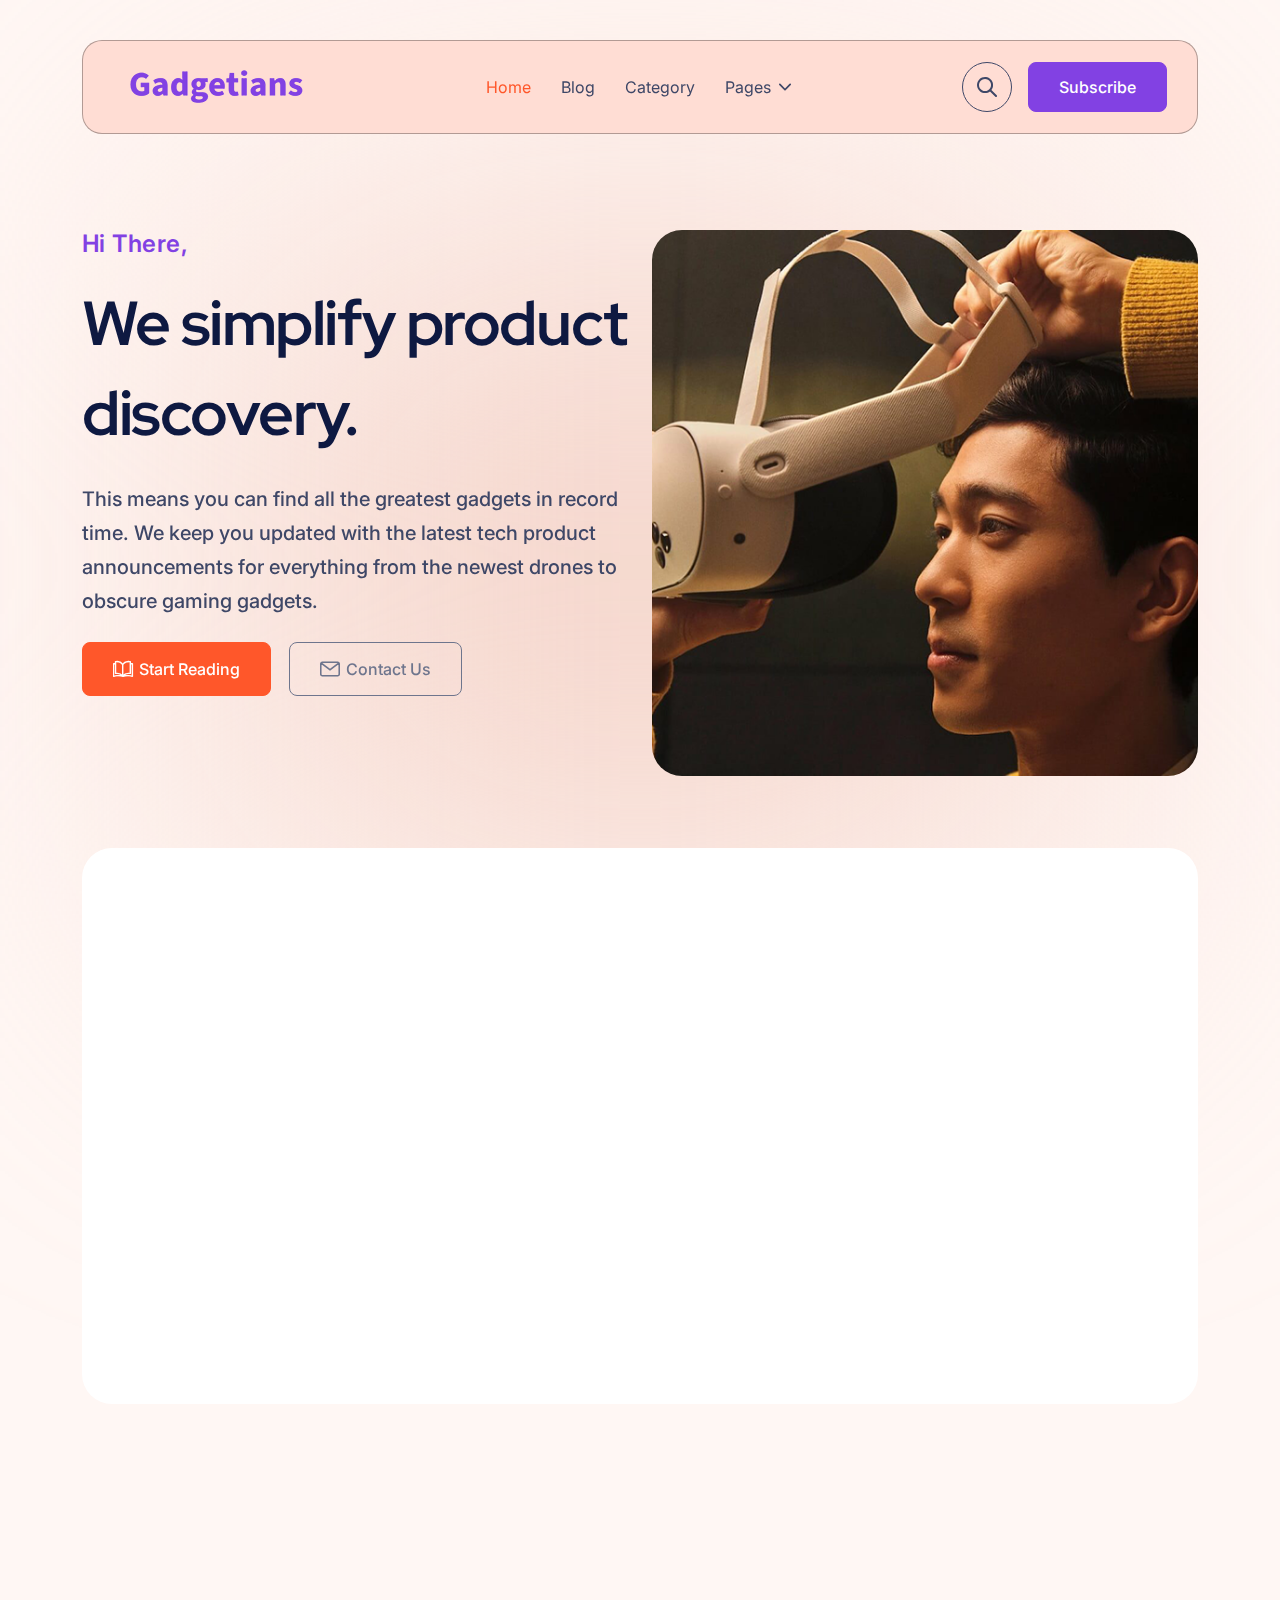
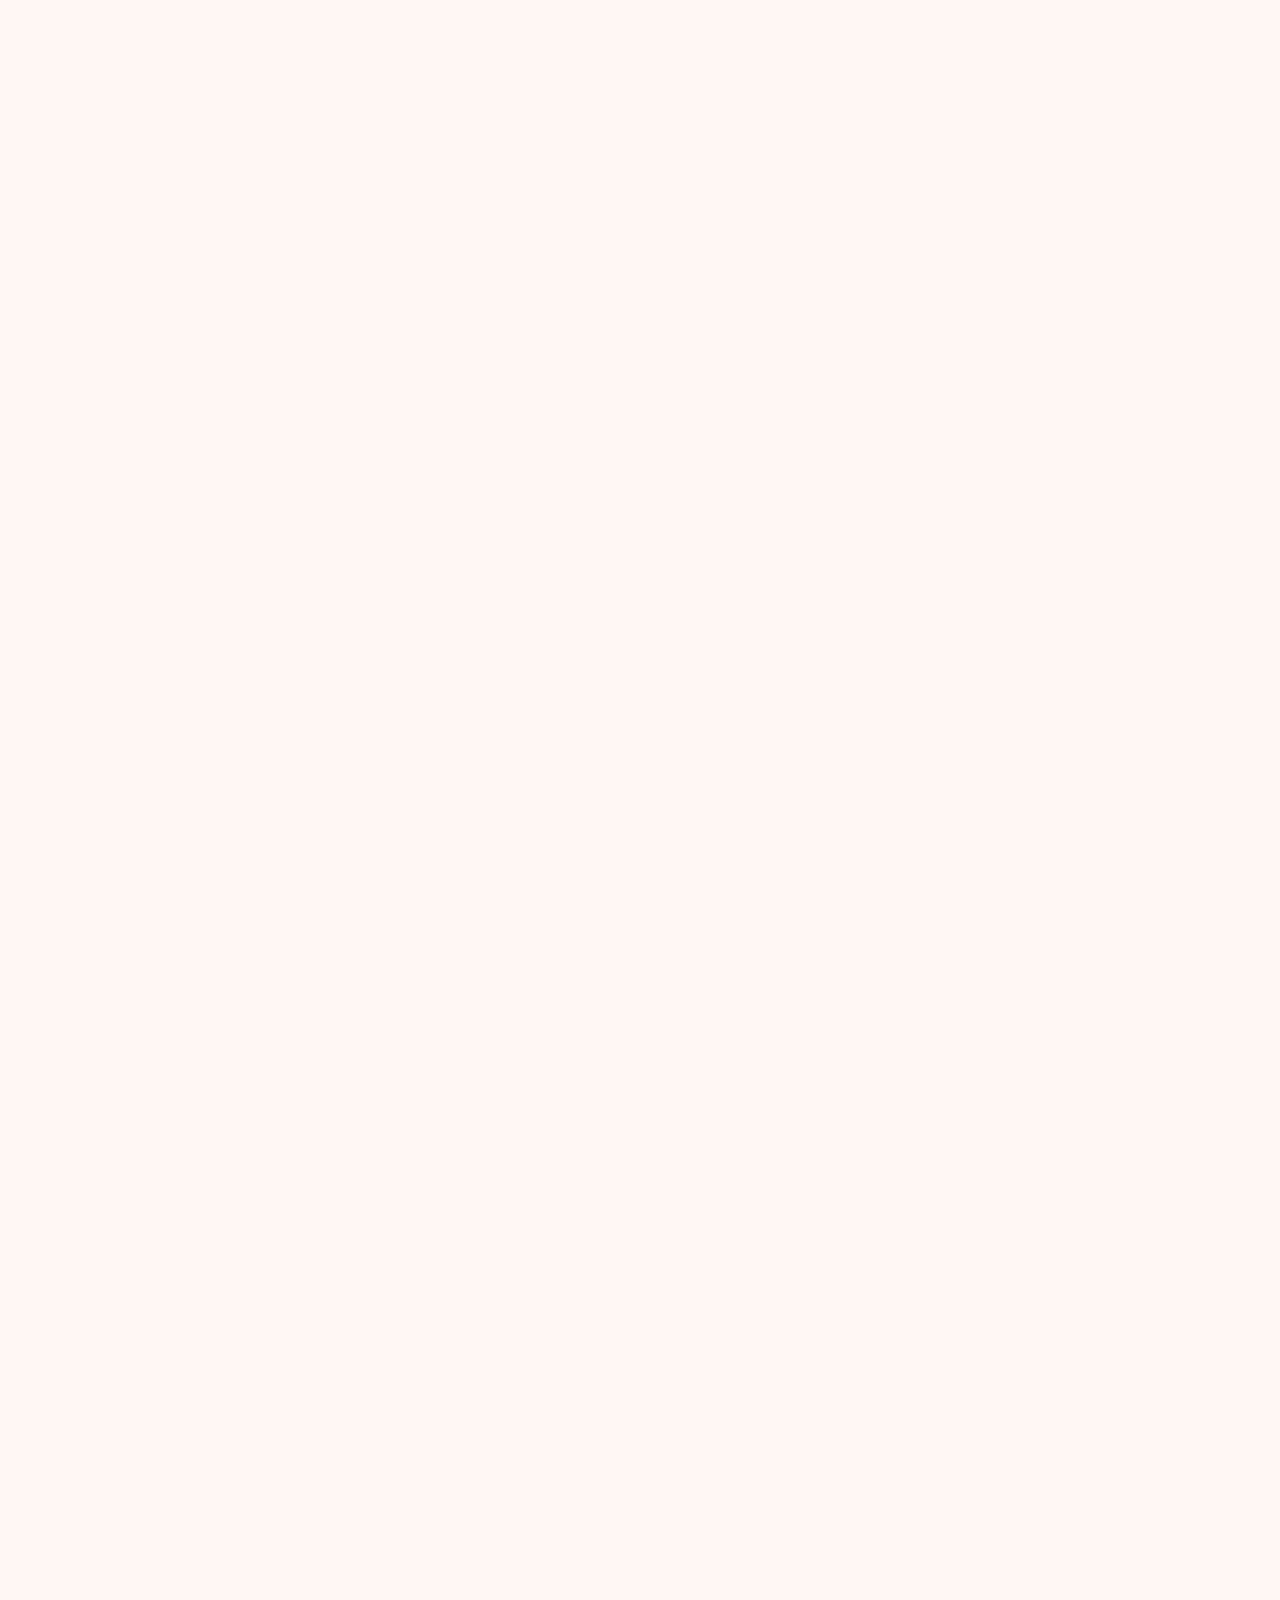
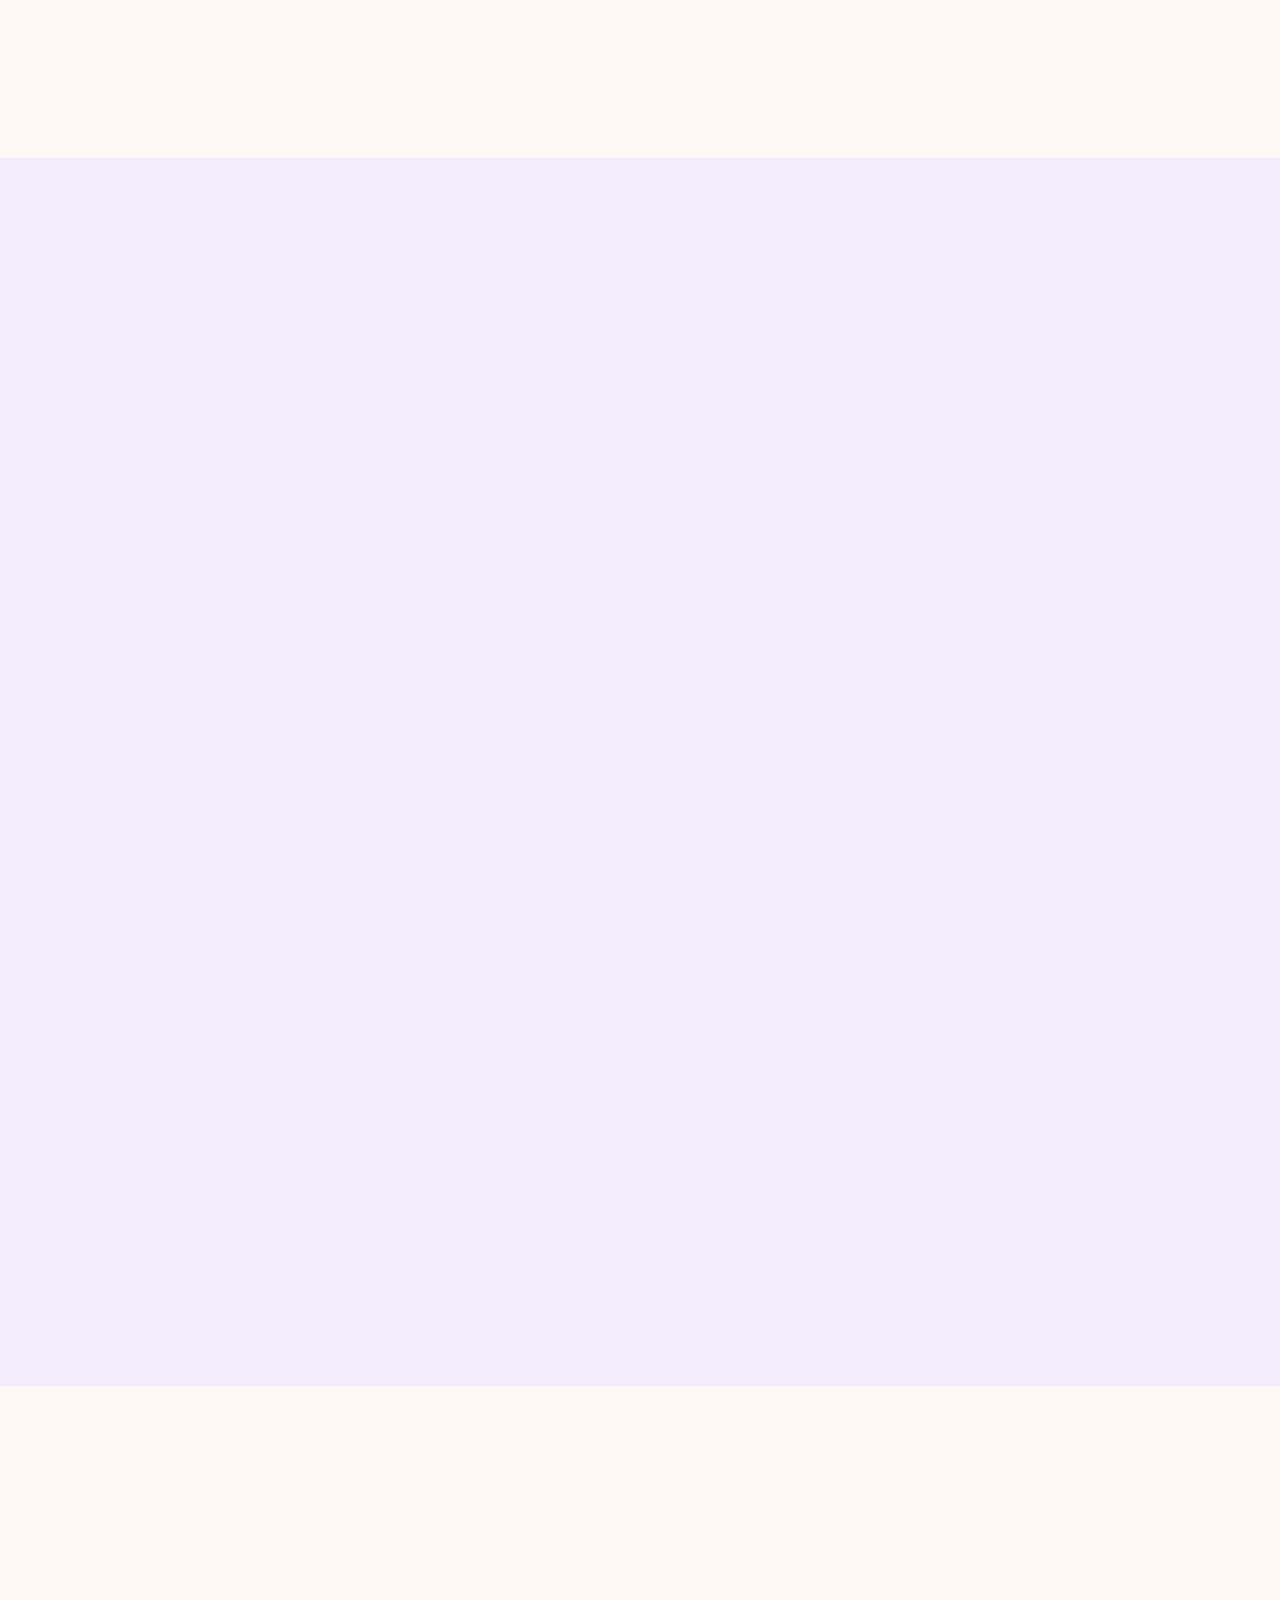
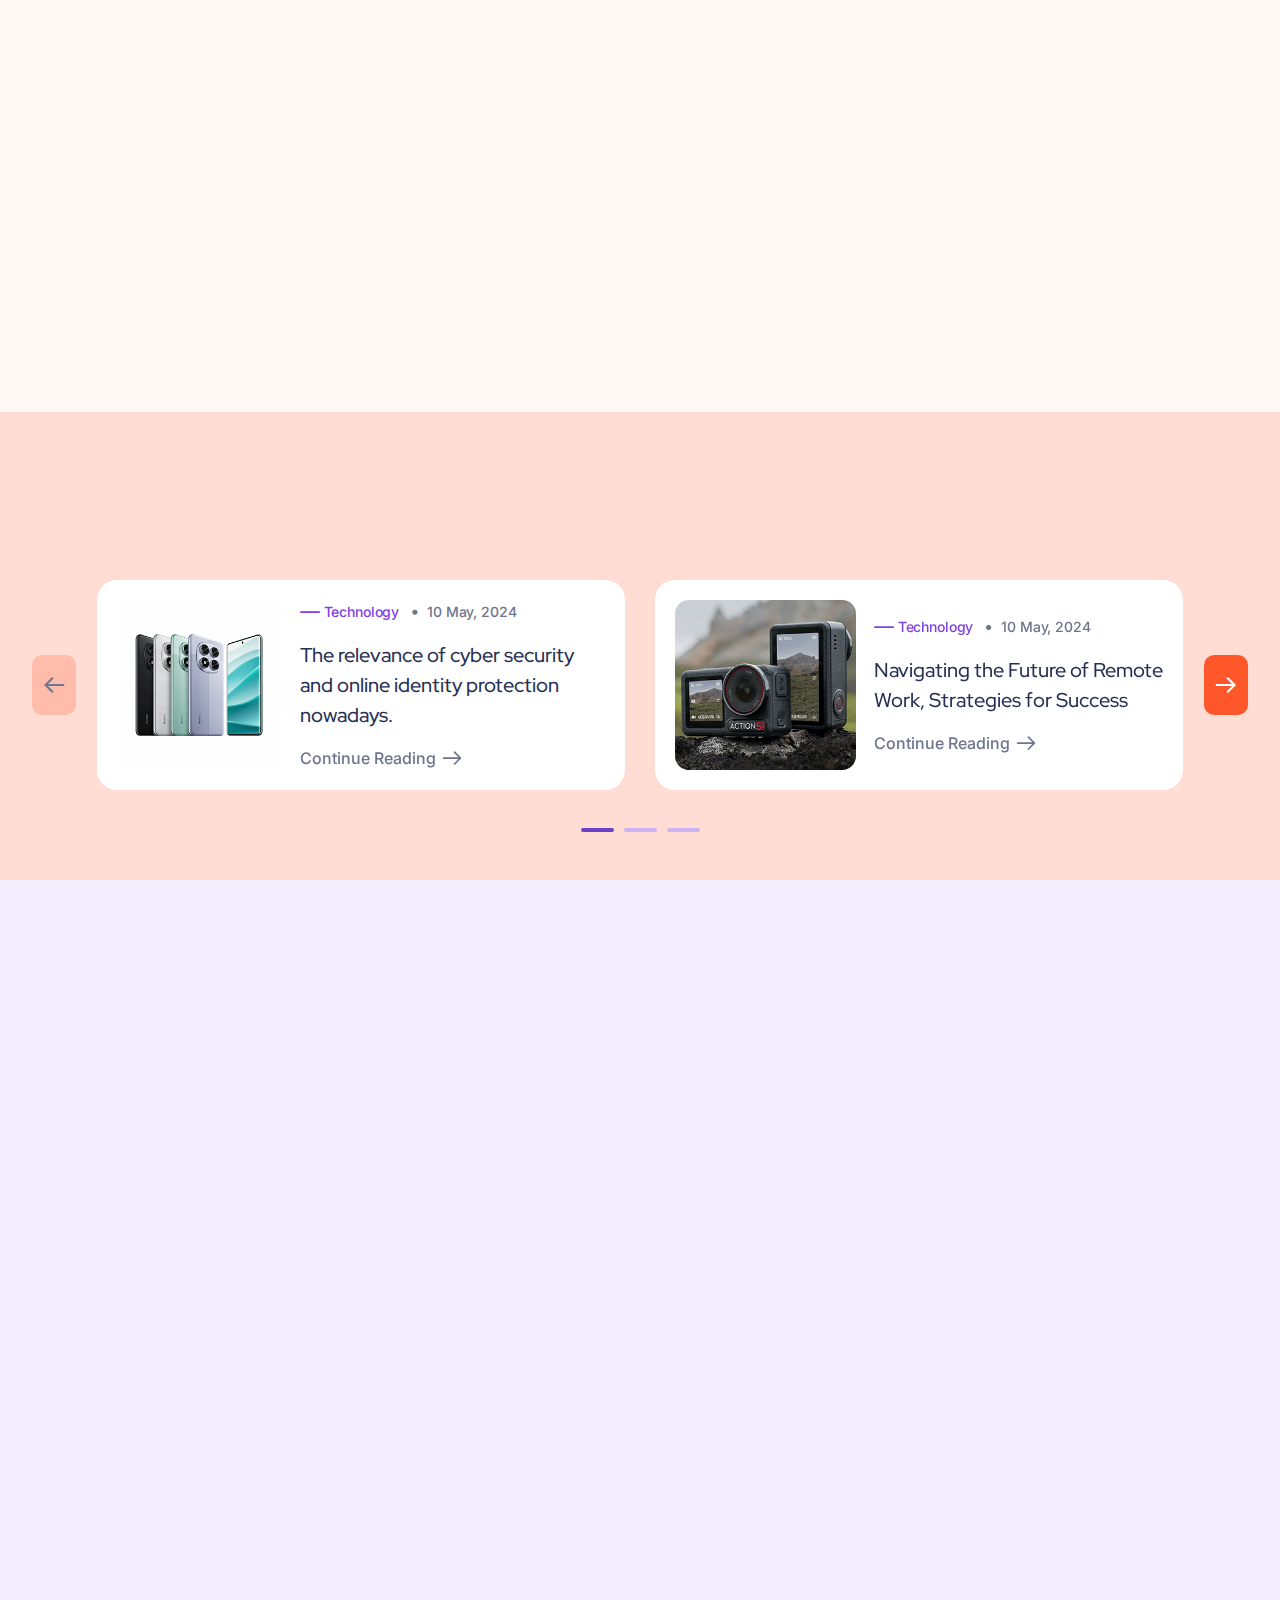
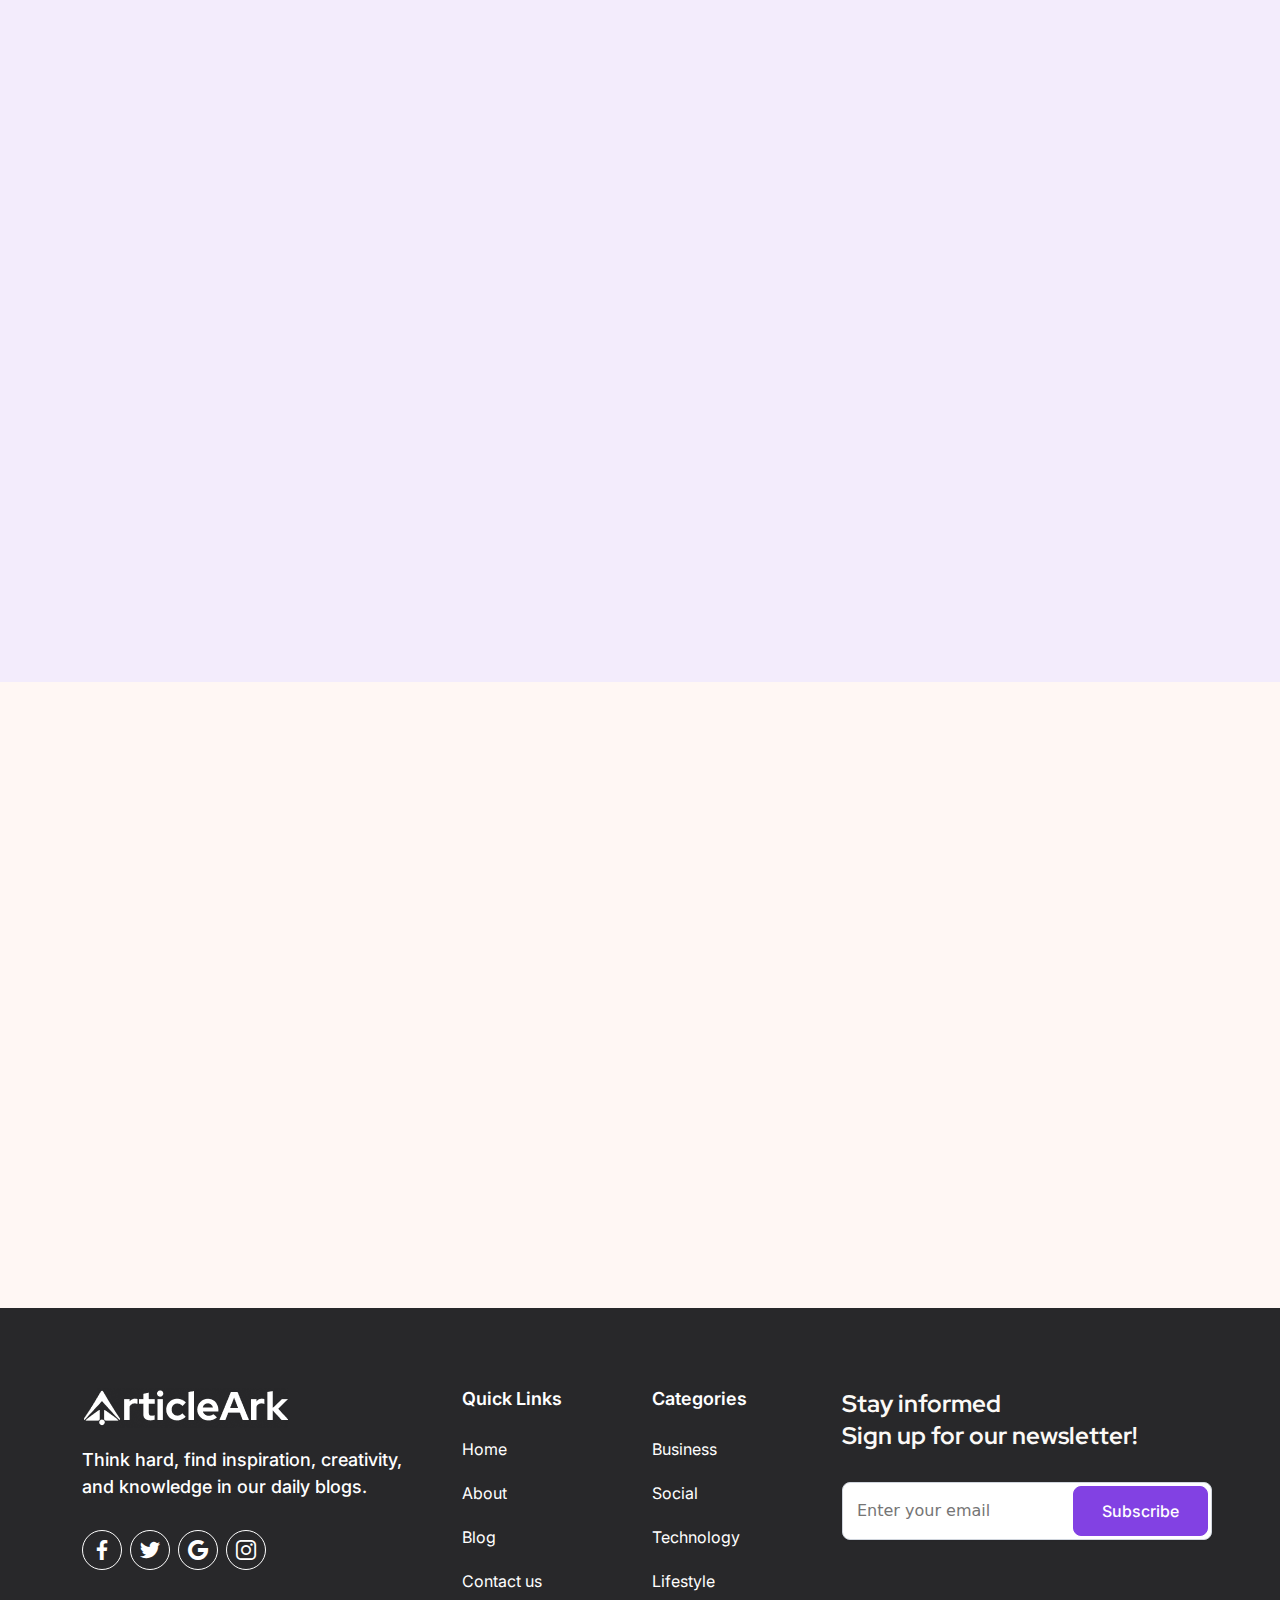
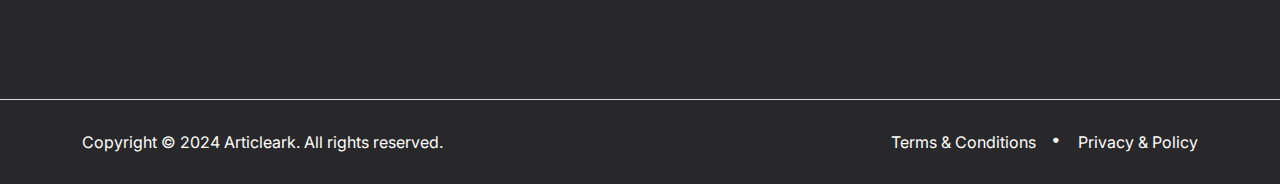
==== index.html @ fb848f10 "first-init" ====
<!DOCTYPE html>
<html lang="en">

<head>
    <meta charset="UTF-8">
    <meta name="viewport" content="width=device-width, initial-scale=1.0">
    <title>Gadgetians | Home</title>
    <!-- Favicon -->
    <link rel="icon" type="image/x-icon" href="assets/images/favicon.ico">
    <!-- Inter, Red Hat Display Google Font -->
    <link rel="preconnect" href="https://fonts.googleapis.com">
    <link rel="preconnect" href="https://fonts.gstatic.com" crossorigin>
    <link
        href="https://fonts.googleapis.com/css2?family=Inter:wght@100..900&family=Red+Hat+Display:ital,wght@0,300..900;1,300..900&display=swap"
        rel="stylesheet">
    <!-- Flaticon-->
    <link rel="stylesheet" href="assets/css/fonts/flaticon_mycollection.css">
    <!-- Bootstrap -->
    <link rel="stylesheet" href="assets/css/bootstrap.min.css">
    <!-- Meanmenu CSS -->
    <link rel="stylesheet" href="assets/css/meanmenu.css">
    <!-- Slick Slider -->
    <link rel="stylesheet" href="assets/css/slick-theme.css">
    <link rel="stylesheet" href="assets/css/slick.css">
    <!-- AOS CSS -->
    <link rel="stylesheet" href="assets/css/aos.css">
    <!-- ligghtbox -->
    <link rel="stylesheet" href="assets/css/lightboxify.min.css">
    <!-- Style CSS -->
    <link rel="stylesheet" href="assets/css/style.css">
    <!-- Responsive CSS -->
    <link rel="stylesheet" href="assets/css/responsive.css">
</head>

<body>
    <!-- Header 1 Section Start -->
    <header id="header" class="header cr-border-bottom">
        <div class="ark-nav">
            <div class="container d-none d-lg-block">
                <div class="header-inner">
                    <a href="index.html" class="logo">
                        <img src="assets/images/icons/Logo.png" alt="logo">
                    </a>
                    <nav class="mainmenu" style="display: block;">
                        <ul>
                            <li class="cr-dropdown">
                                <a class="active" href="index.html">Home</a>
                            </li>
                            <li class="cr-dropdown">
                                <a href="all-blog-1.html">Blog</a>
                            </li>
                            <li class="cr-dropdown">
                                <a href="category-1.html">Category</a>
                            </li>
                            <li class="cr-dropdown last-element">
                                <a href="#">Pages <i class="flaticon-arrow-down-sign-to-navigate"></i></a>
                                <ul>
                                    <li>
                                        <a href="blog-details-2.html">Blog Details</a>
                                    </li>
                                    <li>
                                        <a href="coming-soon.html">ComingSoon</a>
                                    </li>
                                    <li>
                                        <a href="error-404.html">Error</a>
                                    </li>
                                </ul>
                            </li>
                        </ul>
                    </nav>

                    <div class="ark-header-button d-lg-block d-none">
                        <div class="d-flex gap-3">
                            <button type="button" class="open_search"><i class="flaticon-search"></i></button>
                            <div class="search_block">
                                <div class="search_box">
                                    <div class="inner">
                                        <input type="text" name="search" class="search_input" autocomplete="off"
                                            placeholder="Search here...">
                                        <button type="button" class="search_icon"><i
                                                class="flaticon-search"></i></button>
                                    </div>
                                </div>
                                <div class="overlayer"></div>
                            </div>
                            <a href="#ark-newsletter" role="button" class="btn-text btn-violet">Subscribe</a>
                        </div>
                    </div>
                </div>
            </div>
            <div class="mobile-menu-wrap d-block d-lg-none">
                <div class="container">
                    <div class="mobile-menu">
                        <div class="ark-mobile-menu">
                            <a href="index.html" class="mobile-logo">
                                <img src="assets/images/icons/Logo.png" alt="logo">
                            </a>
                            <div class="ark-header-button d-lg-none">
                                <div class="d-flex gap-3">
                                    <button type="button" class="open_search"><i class="flaticon-search"></i></button>
                                    <div class="search_block">
                                        <div class="search_box">
                                            <div class="inner">
                                                <input type="text" name="search" class="search_input" autocomplete="off"
                                                    placeholder="Search here...">
                                                <button type="button" class="search_icon"><i
                                                        class="flaticon-search"></i></button>
                                            </div>
                                        </div>
                                        <div class="overlayer"></div>
                                    </div>
                                </div>
                            </div>
                        </div>
                    </div>
                </div>
            </div>
        </div>
    </header>
    <!-- Header 1 Section End -->



    <!-- Hero 1 Section Start -->
    <div id="hero-1" class="hero-1">
        <div class="hero-area-1">
            <div class="hero-1-gradiant"></div>
            <div class="container">
                <div class="ark-hero-1-content-box row">
                    <div class="col-lg-6">
                        <div class="ark-hero-1-content">
                            <h6 class="sub-title">Hi There,</h6>
                            <h1 data-aos="fade-right" class="title">We simplify product discovery.</h1>
                            <div class="ark-hero-1-img d-lg-none d-block">
                                <img data-aos="zoom-in" src="assets/images/hero-1.png" alt="hero img">
                            </div>
                            <p data-aos="fade-right" class="text">This means you can
                            find all the greatest gadgets in record time. We keep you updated with the latest tech product announcements for everything from the newest drones to obscure gaming
                            gadgets.</p>
                            <div data-aos="fade-right" class="ark-hero-1-btn">
                                <button class="btn-text btn-orange" type="button"><i
                                        class="flaticon-open-book"></i>Start Reading</button>
                                <button class="btn-text contact-btn" type="button"><i class="flaticon-email"></i>Contact
                                    Us</button>
                            </div>
                        </div>
                    </div>
                    <div class="col-lg-6">
                        <div class="ark-hero-1-img d-lg-block d-none">
                            <img data-aos="zoom-in" src="assets/images/hero-1.png" alt="hero img">
                        </div>
                    </div>
                </div>
            </div>
        </div>
    </div>
    <!-- Hero 1 Section End -->



    <!-- Category Box area Start -->
    <div id="category-loop" class="category-loop pt-18">
        <div class="category-loop-area">
            <div class="container">
                <div class="category-content-box">
                    <div class="section-title" data-aos="fade-down">
                        <h4 class="text-center pb-12">Popular Categories</h4>
                    </div>
                    <div class="row">
                        <div class="col-xl-2 col-lg-4 col-md-4 col-sm-6 single-category mb-4" data-aos="fade-up">
                            <img class="category-img" src="assets/images/category-1.png" alt="category img">
                            <a href="#" class="category-title">Technology & Innovation</a>
                        </div>
                        <div class="col-xl-2 col-lg-4 col-md-4 col-sm-6 single-category mb-4" data-aos="fade-up">
                            <img class="category-img" src="assets/images/category-2.png" alt="category img">
                            <a href="#" class="category-title">Lifestyle</a>
                        </div>
                        <div class="col-xl-2 col-lg-4 col-md-4 col-sm-6 single-category mb-4" data-aos="fade-up">
                            <img class="category-img" src="assets/images/category-3.png" alt="category img">
                            <a href="#" class="category-title">Arts & Culture</a>
                        </div>
                        <div class="col-xl-2 col-lg-4 col-md-4 col-sm-6 single-category mb-4" data-aos="fade-up">
                            <img class="category-img" src="assets/images/category-4.png" alt="category img">
                            <a href="#" class="category-title">Designs & Developments</a>
                        </div>
                        <div class="col-xl-2 col-lg-4 col-md-4 col-sm-6 single-category mb-4" data-aos="fade-up">
                            <img class="category-img" src="assets/images/category-5.png" alt="category img">
                            <a href="#" class="category-title">Entertainment</a>
                        </div>
                        <div class="col-xl-2 col-lg-4 col-md-4 col-sm-6 single-category mb-4" data-aos="fade-up">
                            <img class="category-img" src="assets/images/category-6.png" alt="category img">
                            <a href="#" class="category-title">Education</a>
                        </div>
                    </div>
                    <div class="d-flex justify-content-center" data-aos="fade-up">
                        <a class="btn-text btn-violet-transparent" href="#" role="button">Explore More</a>
                    </div>
                </div>
            </div>
        </div>
    </div>
    <!-- Category Box area End -->



    <!-- Trending Blog Section Start -->
    <div id="trending-blog" class="trending-blog section">
        <div class="trending-blog-area">
            <div class="container">
                <div class="section-title pb-15" data-aos="fade-down">
                    <h3 class="text-center">Trending Blogs</h3>
                </div>
                <div class="row">
                    <div class="col-lg-8">
                        <div class="single-trending-blog mb-6" data-aos="fade-up">
                            <img class="blog-img" src="assets/images/blog-1.png" alt="blog 1">
                            <div class="blog-content">
                                <div class="ctg-time-box">
                                    <a class="category" href="category-1.html"><i
                                            class="flaticon-remove"></i>Technology</a>
                                    <p class="time"><i class="flaticon-circle"></i>03 Oct, 2024</p>
                                </div>
                                <a class="title" href="blog-details-2.html">Redmi Note 14 Pro: Reliable Performance in a Modern Design by Xiaomi on Gadget Flow</a>
                                <p class="content-text">Experience the Xiaomi Redmi Note 14 Pro. It features the MediaTek Dimensity 7300-Ultra SoC, delivering impressive
                                performance in a sleek design.</p>
                                <div class="d-flex justify-content-start">
                                    <a class="continue-btn" href="blog-details-2.html" role="button">Continue Reading<i
                                            class="flaticon-next"></i></a>
                                </div>
                            </div>
                        </div>
                        <div class="single-trending-blog mb-6" data-aos="fade-up">
                            <img class="blog-img" src="assets/images/blog-2.png" alt="blog 1">
                            <div class="blog-content">
                                <div class="ctg-time-box">
                                    <a class="category" href="category-1.html"><i
                                            class="flaticon-remove"></i>Lifestyle</a>
                                    <p class="time"><i class="flaticon-circle"></i>03 Oct, 2024</p>
                                </div>
                                <a class="title" href="blog-details-2.html">Osmo Action 5 Pro Standard Combo: Powerful All-New 1/1.3″ Sensor by DJI on Gadget Flow</a>
                                <p class="content-text">Take high-quality shots with the DJI Osmo Action 5 Pro Standard Combo. Featuring advanced features and durable
                                performance, this action camera offers everything you need for your next adventure.</p>
                                <div class="d-flex justify-content-start">
                                    <a class="continue-btn" href="blog-details-2.html" role="button">Continue Reading<i
                                            class="flaticon-next"></i></a>
                                </div>
                            </div>
                        </div>
                        <div class="single-trending-blog mb-6" data-aos="fade-up">
                            <img class="blog-img" src="assets/images/blog-3.png" alt="blog 1">
                            <div class="blog-content">
                                <div class="ctg-time-box">
                                    <a class="category" href="category-1.html"><i
                                            class="flaticon-remove"></i>Lifestyle</a>
                                    <p class="time"><i class="flaticon-circle"></i>10 May, 2024</p>
                                </div>
                                <a class="title" href="blog-details-2.html">Orion: Prototype AR Glasses with Full Eye-Tracking Cameras by Meta on Gadget Flow</a>
                                <p class="content-text">Meta introduces its most advanced augmented reality glasses, Orion, designed to overlay digital content seamlessly onto
                                real life.</p>
                                <div class="d-flex justify-content-start">
                                    <a class="continue-btn" href="blog-details-2.html" role="button">Continue Reading<i
                                            class="flaticon-next"></i></a>
                                </div>
                            </div>
                        </div>
                        <div class="single-trending-blog" data-aos="fade-up">
                            <img class="blog-img" src="assets/images/blog-4.png" alt="blog 1">
                            <div class="blog-content">
                                <div class="ctg-time-box">
                                    <a class="category" href="category-1.html"><i class="flaticon-remove"></i>Personal
                                        Projects</a>
                                    <p class="time"><i class="flaticon-circle"></i>10 Oct, 2024</p>
                                </div>
                                <a class="title" href="blog-details-2.html">Keeb TKL: Modern Tenkeyless Keyboard with 155-Pixel qRGB Array by Hyte on Gadget Flow</a>
                                <p class="content-text">The HYTE Keeb TKL is designed for gamers and typists who crave both performance and aesthetics. Its tenkeyless layout
                                and stunning RGB lighting make it a standout choice for any setup.</p>
                                <div class="d-flex justify-content-start">
                                    <a class="continue-btn" href="blog-details-2.html" role="button">Continue Reading<i
                                            class="flaticon-next"></i></a>
                                </div>
                            </div>
                        </div>

                        <div class="blog-pagination-box" data-aos="fade-up">
                            <hr class="hr-line">
                            <div class="blog-pagination">
                                <nav aria-label="Page">
                                    <ul class="pagination">
                                        <li class="page-item"><a class="page-link disabled" href="#"><i
                                                    class="flaticon-left-arrow-1"></i>Previous</a></li>
                                        <li class="page-item"><a class="page-link active" href="#">1</a></li>
                                        <li class="page-item"><a class="page-link" href="#">2</a></li>
                                        <li class="page-item"><a class="page-link" href="#">...</a></li>
                                        <li class="page-item"><a class="page-link" href="#">7</a></li>
                                        <li class="page-item"><a class="page-link" href="#">8</a></li>
                                        <li class="page-item"><a class="page-link" href="#">Next<i
                                                    class="flaticon-right-arrow-1"></i></a></li>
                                    </ul>
                                </nav>
                            </div>
                        </div>
                    </div>
                    <div class="col-lg-4">
                        <div class="author-content-box mb-4" data-aos="fade-up">
                            <img class="author-img" src="assets/images/autor-img.png" alt="author">
                            <h6 class="title">Peter D. Morris</h6>
                            <p class="designation">Product Designer</p>
                            <p class="text">Hey, I’m a New York based product designer. ArticleArk is where i share
                                design, tech-technology, and personal projects.
                                Let's explore world together.</p>
                            <button class="btn-text btn-violet contact-btn" type="button">Contact Me</button>
                            <div class="social-box">
                                <p class="text">Follow :</p>
                                <ul class="d-flex gap-3">
                                    <li><a class="social-icon" href="#"><i class="flaticon-twitter-2"></i></a></li>
                                    <li><a class="social-icon" href="#"><i class="flaticon-facebook"></i></a></li>
                                    <li><a class="social-icon" href="#"><i class="flaticon-linkedin"></i></a></li>
                                </ul>
                            </div>
                        </div>
                        <div class="recent-post mb-4" data-aos="fade-up">
                            <h6 class="section-sub-title"><i class="flaticon-circle"></i>Recent Post</h6>
                            <div class="single-recent-post mb-4">
                                <img src="assets/images/recent-post-1.png" alt="blog img">
                                <div class="">
                                    <a class="title" href="blog-details-1.html">Challenging the Pace of Life, Embracing
                                        Simplicity in The
                                        Art of Slow Living</a>
                                    <p class="date">09 May, 2024</p>
                                </div>
                            </div>
                            <div class="single-recent-post mb-4">
                                <img src="assets/images/recent-post-2.png" alt="blog img">
                                <div class="">
                                    <a class="title" href="blog-details-1.html">Learning Adventures, Exploring New
                                        Skills and Hobbies</a>
                                    <p class="date">09 May, 2024</p>
                                </div>
                            </div>
                            <div class="single-recent-post mb-4">
                                <img src="assets/images/recent-post-3.png" alt="blog img">
                                <div class="">
                                    <a class="title" href="blog-details-1.html">An Investigation into the Fusion of Art
                                        and Design: A
                                        Search for Visual Inspiration</a>
                                    <p class="date">08 May, 2024</p>
                                </div>
                            </div>
                            <div class="single-recent-post mb-4">
                                <img src="assets/images/recent-post-4.png" alt="blog img">
                                <div class="">
                                    <a class="title" href="blog-details-1.html">Technological Advancements in
                                        Biotechnology, Transforming
                                        the Healthcare Industry</a>
                                    <p class="date">08 May, 2024</p>
                                </div>
                            </div>
                        </div>
                        <div class="ark-gallery mb-4" data-aos="fade-up">
                            <h6 class="section-sub-title"><i class="flaticon-circle"></i>Gallery</h6>

                            <div class="lightbox mb-5">
                                <div data-aos="zoom-in" class="lightbox-item"
                                    data-src="assets/images/gallery-1-min.jpeg" data-caption="image 1">
                                    <img src="assets/images/gallery-1-min.jpeg" alt="Image">
                                </div>
                                <div data-aos="zoom-in" class="lightbox-item"
                                    data-src="assets/images/gallery-2-min.jpeg" data-caption="image 2">
                                    <img src="assets/images/gallery-2-min.jpeg" alt="Image">
                                </div>
                            </div>

                            <div class="lightbox">
                                <div data-aos="zoom-in" class="lightbox-item lightbox-item-2"
                                    data-src="assets/images/gallery-3-min.jpeg" data-caption="image 1">
                                    <img src="assets/images/gallery-3-min.jpeg" alt="Image">
                                </div>
                                <div data-aos="zoom-in" class="lightbox-item lightbox-item-2"
                                    data-src="assets/images/gallery-4-min.jpeg" data-caption="image 2">
                                    <img src="assets/images/gallery-4-min.jpeg" alt="Image">
                                </div>
                                <div data-aos="zoom-in" class="lightbox-item lightbox-item-2"
                                    data-src="assets/images/gallery-5-min.jpeg" data-caption="image 1">
                                    <img src="assets/images/gallery-5-min.jpeg" alt="Image">
                                </div>
                                <div data-aos="zoom-in" class="lightbox-item lightbox-item-2"
                                    data-src="assets/images/gallery-6-min.jpeg" data-caption="image 2">
                                    <img src="assets/images/gallery-6-min.jpeg" alt="Image">
                                </div>
                                <div data-aos="zoom-in" class="lightbox-item lightbox-item-2"
                                    data-src="assets/images/gallery-7-min.jpeg" data-caption="image 1">
                                    <img src="assets/images/gallery-7-min.jpeg" alt="Image">
                                </div>
                                <div data-aos="zoom-in" class="lightbox-item lightbox-item-2"
                                    data-src="assets/images/gallery-8-min.jpeg" data-caption="image 2">
                                    <img src="assets/images/gallery-8-min.jpeg" alt="Image">
                                </div>
                            </div>
                        </div>
                    </div>
                </div>
            </div>
        </div>
    </div>
    <!-- Trending Blog Section End -->



    <!-- Latest Blog Section Start -->
    <div id="latest-blog" class="latest-blog section">
        <div class="latest-blog-area">
            <div class="container">
                <div class="latest-blog-content">
                    <div class="section-title" data-aos="fade-down">
                        <h3>Latest Blogs & News</h3>
                        <a class="btn-text btn-violet-transparent d-block" href="#" role="button">View More</a>
                    </div>
                    <div class="row">
                        <div class="col-lg-4 mb-4" data-aos="fade-up">
                            <div class="single-latest-blog">
                                <div class="img-box">
                                    <a href="blog-details-2.html"><img src="assets/images/blog-5.png"
                                            alt="Blog Img"></a>
                                    <a href="category-1.html" class="category">Business</a>
                                </div>
                                <p class="date"><i class="flaticon-calendar"></i>10 Oct, 2024</p>
                                <a href="blog-details-2.html" class="title">M4 MacBook Pro leaks: 4 amazing new features</a>
                                <p class="reading-time"><i class="flaticon-circle"></i>4 min read</p>
                            </div>
                        </div>
                        <div class="col-lg-4 mb-4" data-aos="fade-up">
                            <div class="single-latest-blog">
                                <div class="img-box">
                                    <a href="blog-details-2.html"><img src="assets/images/blog-6.png"
                                            alt="Blog Img"></a>
                                    <a href="category-1.html" class="category">Lifestyle</a>
                                </div>
                                <p class="date"><i class="flaticon-calendar"></i>10 Oct, 2024</p>
                                <a href="blog-details-2.html" class="title">Samsung Galaxy S25 Ultra leaks: What’s new and exciting!</a>
                                <p class="reading-time"><i class="flaticon-circle"></i>9 min read</p>
                            </div>
                        </div>
                        <div class="col-lg-4 mb-4" data-aos="fade-up">
                            <div class="single-latest-blog">
                                <div class="img-box">
                                    <a href="blog-details-2.html"><img src="assets/images/blog-13.png"
                                            alt="Blog Img"></a>
                                    <a href="category-1.html" class="category">Technology</a>
                                </div>
                                <p class="date"><i class="flaticon-calendar"></i>10 May, 2024</p>
                                <a href="blog-details-2.html" class="title">5G and Beyond, Unleashing the Potential of
                                    Hyperconnectivity</a>
                                <p class="reading-time"><i class="flaticon-circle"></i>12 min read</p>
                            </div>
                        </div>
                        <div class="col-lg-4 mb-4" data-aos="fade-up">
                            <div class="single-latest-blog">
                                <div class="img-box">
                                    <a href="blog-details-2.html"><img src="assets/images/blog-11.png"
                                            alt="Blog Img"></a>
                                    <a href="category-1.html" class="category">Social</a>
                                </div>
                                <p class="date"><i class="flaticon-calendar"></i>10 May, 2024</p>
                                <a href="blog-details-2.html" class="title">Social Activism, Harnessing the Power of
                                    Social Media for Change</a>
                                <p class="reading-time"><i class="flaticon-circle"></i>15 min read</p>
                            </div>
                        </div>
                        <div class="col-lg-4 mb-4" data-aos="fade-up">
                            <div class="single-latest-blog">
                                <div class="img-box">
                                    <a href="blog-details-2.html"><img src="assets/images/blog-8.png"
                                            alt="Blog Img"></a>
                                    <a href="category-1.html" class="category">Personal Project</a>
                                </div>
                                <p class="date"><i class="flaticon-calendar"></i>10 May, 2024</p>
                                <a href="blog-details-2.html" class="title">Passion for Photography, Capturing Moments,
                                    Creating Memories</a>
                                <p class="reading-time"><i class="flaticon-circle"></i>7 min read</p>
                            </div>
                        </div>
                        <div class="col-lg-4 mb-4" data-aos="fade-up">
                            <div class="single-latest-blog">
                                <div class="img-box">
                                    <a href="blog-details-2.html"><img src="assets/images/blog-7.png"
                                            alt="Blog Img"></a>
                                    <a href="category-1.html" class="category">Business</a>
                                </div>
                                <p class="date"><i class="flaticon-calendar"></i>10 May, 2024</p>
                                <a href="blog-details-2.html" class="title">E-Commerce Evolution, Trends Shaping the
                                    Future of Online Retail</a>
                                <p class="reading-time"><i class="flaticon-circle"></i>20 min read</p>
                            </div>
                        </div>
                    </div>
                </div>
            </div>
        </div>
    </div>
    <!-- Latest Blog Section End -->



    <!-- Newsletter Section Start -->
    <div data-aos="zoom-in-down" id="ark-newsletter" class="ark-newsletter section">
        <div class="ark-newsletter-area">
            <div class="container">
                <div class="newsletter-content">
                    <div class="section-title">
                        <p>Subscribe to our Newsletter</p>
                        <h4>To get our newest articles via email, subscribe to our newsletter.</h4>
                    </div>
                    <form action="#" method="post" class="email-form">
                        <input type="email" required class="email-form-input" id="email-form-input"
                            placeholder="Enter your email">
                        <button type="submit" class="btn-text btn-violet subscribe-btn">Subscribe</button>
                    </form>
                </div>
            </div>
        </div>
    </div>
    <!-- Newsletter Section End -->



    <!-- Editor’s Choice Section Start -->
    <div id="editors-choice" class="editors-choice">
        <div class="editors-choice-area">
            <div class="container">
                <div class="editors-choice-content">
                    <div class="section-title mb-12" data-aos="fade-down">
                        <h3 class="text-center">Editor’s Choice</h3>
                    </div>
                    <div class="editors-choice-slider-box">
                        <div class="editors-choice-nav slick-nav">
                            <button class="slick-prev prev"><i class="flaticon-left-arrow-1"></i>
                            </button>
                            <button class="slick-next next"><i class="flaticon-right-arrow-1"></i>
                            </button>
                        </div>
                        <div class="editors-choice-slider">
                            <div class="editors-single-content">
                                <div class="blog-img">
                                    <a class="" href="blog-details-1.html"><img src="assets/images/blog-1.png"
                                            alt="Blog Img"></a>
                                </div>
                                <div class="editors-content">
                                    <div class="meta-box">
                                        <p class="category"><i class="flaticon-remove"></i>Technology</p>
                                        <p class="date"><i class="flaticon-circle"></i>10 May, 2024</p>
                                    </div>
                                    <a class="title" href="blog-details-1.html">The relevance of cyber security and
                                        online
                                        identity protection
                                        nowadays.</a>
                                    <a class="continue-btn" href="#" role="button">Continue Reading<i
                                            class="flaticon-next"></i></a>
                                </div>
                            </div>
                            <div class="editors-single-content">
                                <div class="blog-img">
                                    <a class="" href="blog-details-1.html"><img src="assets/images/blog-2.png"
                                            alt="Blog Img"></a>
                                </div>
                                <div class="editors-content">
                                    <div class="meta-box">
                                        <p class="category"><i class="flaticon-remove"></i>Technology</p>
                                        <p class="date"><i class="flaticon-circle"></i>10 May, 2024</p>
                                    </div>
                                    <a class="title" href="blog-details-1.html">Navigating the Future of Remote Work,
                                        Strategies for Success</a>
                                    <a class="continue-btn" href="#" role="button">Continue Reading<i
                                            class="flaticon-next"></i></a>
                                </div>
                            </div>
                            <div class="editors-single-content">
                                <div class="blog-img">
                                    <a class="" href="blog-details-1.html"><img src="assets/images/blog-3.png"
                                            alt="Blog Img"></a>
                                </div>
                                <div class="editors-content">
                                    <div class="meta-box">
                                        <p class="category"><i class="flaticon-remove"></i>Social</p>
                                        <p class="date"><i class="flaticon-circle"></i>10 May, 2024</p>
                                    </div>
                                    <a class="title" href="blog-details-1.html">Community Links, Creating Bonds Through
                                        Similar Projects & Interests</a>
                                    <a class="continue-btn" href="#" role="button">Continue Reading<i
                                            class="flaticon-next"></i></a>
                                </div>
                            </div>
                            <div class="editors-single-content">
                                <div class="blog-img">
                                    <a class="" href="blog-details-1.html"><img src="assets/images/blog-4.png"
                                            alt="Blog Img"></a>
                                </div>
                                <div class="editors-content">
                                    <div class="meta-box">
                                        <p class="category"><i class="flaticon-remove"></i>Technology</p>
                                        <p class="date"><i class="flaticon-circle"></i>10 May, 2024</p>
                                    </div>
                                    <a class="title" href="blog-details-1.html">The relevance of cyber security and
                                        online
                                        identity protection
                                        nowadays.</a>
                                    <a class="continue-btn" href="#" role="button">Continue Reading<i
                                            class="flaticon-next"></i></a>
                                </div>
                            </div>
                            <div class="editors-single-content">
                                <div class="blog-img">
                                    <a class="" href="blog-details-1.html"><img src="assets/images/blog-5.png"
                                            alt="Blog Img"></a>
                                </div>
                                <div class="editors-content">
                                    <div class="meta-box">
                                        <p class="category"><i class="flaticon-remove"></i>Technology</p>
                                        <p class="date"><i class="flaticon-circle"></i>10 May, 2024</p>
                                    </div>
                                    <a class="title" href="blog-details-1.html">The relevance of cyber security and
                                        online
                                        identity protection
                                        nowadays.</a>
                                    <a class="continue-btn" href="#" role="button">Continue Reading<i
                                            class="flaticon-next"></i></a>
                                </div>
                            </div>
                            <div class="editors-single-content">
                                <div class="blog-img">
                                    <a class="" href="blog-details-1.html"><img src="assets/images/blog-6.png"
                                            alt="Blog Img"></a>
                                </div>
                                <div class="editors-content">
                                    <div class="meta-box">
                                        <p class="category"><i class="flaticon-remove"></i>Technology</p>
                                        <p class="date"><i class="flaticon-circle"></i>10 May, 2024</p>
                                    </div>
                                    <a class="title" href="blog-details-1.html">The relevance of cyber security and
                                        online
                                        identity protection
                                        nowadays.</a>
                                    <a class="continue-btn" href="#" role="button">Continue Reading<i
                                            class="flaticon-next"></i></a>
                                </div>
                            </div>
                        </div>
                    </div>
                </div>
            </div>
        </div>
    </div>
    <!-- Editor’s Choice Section End -->



    <!-- All Blogs Section Start -->
    <div id="ark-all-blog" class="ark-all-blog section">
        <div class="ark-all-blog-area">
            <div class="container">
                <div class="all-blogs-content">
                    <div class="section-title" data-aos="fade-down">
                        <h3 class="text-center">All Blogs & News</h3>
                    </div>
                    <ul data-aos="fade-down" class="nav nav-pills" id="pills-tab" role="tablist">
                        <li class="nav-item" role="presentation">
                            <button class="nav-link active" id="pills-all-tab" data-bs-toggle="pill"
                                data-bs-target="#pills-all" type="button" role="tab" aria-controls="pills-all"
                                aria-selected="true">All Categories</button>
                        </li>
                        <li class="nav-item" role="presentation">
                            <button class="nav-link" id="pills-business-tab" data-bs-toggle="pill"
                                data-bs-target="#pills-business" type="button" role="tab" aria-controls="pills-business"
                                aria-selected="false">Business</button>
                        </li>
                        <li class="nav-item" role="presentation">
                            <button class="nav-link" id="pills-technology-tab" data-bs-toggle="pill"
                                data-bs-target="#pills-technology" type="button" role="tab"
                                aria-controls="pills-technology" aria-selected="false">Technology</button>
                        </li>
                        <li class="nav-item" role="presentation">
                            <button class="nav-link" id="pills-social-tab" data-bs-toggle="pill"
                                data-bs-target="#pills-social" type="button" role="tab" aria-controls="pills-social"
                                aria-selected="false">Social</button>
                        </li>
                        <li class="nav-item" role="presentation">
                            <button class="nav-link" id="pills-lifestyle-tab" data-bs-toggle="pill"
                                data-bs-target="#pills-lifestyle" type="button" role="tab"
                                aria-controls="pills-lifestyle" aria-selected="false">Lifestyle</button>
                        </li>
                    </ul>
                    <div class="tab-content" id="pills-tabContent">
                        <div class="tab-pane fade show active" id="pills-all" role="tabpanel"
                            aria-labelledby="pills-all-tab" tabindex="0">
                            <div class="row">
                                <div class="col-lg-4 mb-4" data-aos="fade-up">
                                    <div class="single-latest-blog">
                                        <div class="img-box">
                                            <a href="blog-details-1.html"><img src="assets/images/blog-5.png"
                                                    alt="Blog Img"></a>
                                            <a href="category-1.html" class="category">Business</a>
                                        </div>
                                        <p class="date"><i class="flaticon-calendar"></i>10 May, 2024</p>
                                        <a href="blog-details-1.html" class="title">Navigating the Future of Remote
                                            Work,
                                            Strategies for
                                            Success</a>
                                        <p class="reading-time"><i class="flaticon-circle"></i>4 min read</p>
                                    </div>
                                </div>
                                <div class="col-lg-4 mb-4" data-aos="fade-up">
                                    <div class="single-latest-blog">
                                        <div class="img-box">
                                            <a href="blog-details-1.html"><img src="assets/images/blog-6.png"
                                                    alt="Blog Img"></a>
                                            <a href="category-1.html" class="category">Lifestyle</a>
                                        </div>
                                        <p class="date"><i class="flaticon-calendar"></i>10 May, 2024</p>
                                        <a href="blog-details-1.html" class="title">Home Sanctuary, Creating Spaces for
                                            Relaxation and Renewal</a>
                                        <p class="reading-time"><i class="flaticon-circle"></i>9 min read</p>
                                    </div>
                                </div>
                                <div class="col-lg-4 mb-4" data-aos="fade-up">
                                    <div class="single-latest-blog">
                                        <div class="img-box">
                                            <a href="blog-details-1.html"><img src="assets/images/blog-13.png"
                                                    alt="Blog Img"></a>
                                            <a href="category-1.html" class="category">Technology</a>
                                        </div>
                                        <p class="date"><i class="flaticon-calendar"></i>10 May, 2024</p>
                                        <a href="blog-details-1.html" class="title">5G and Beyond, Unleashing the
                                            Potential of
                                            Hyperconnectivity</a>
                                        <p class="reading-time"><i class="flaticon-circle"></i>12 min read</p>
                                    </div>
                                </div>
                                <div class="col-lg-4 mb-4" data-aos="fade-up">
                                    <div class="single-latest-blog">
                                        <div class="img-box">
                                            <a href="blog-details-1.html"><img src="assets/images/blog-11.png"
                                                    alt="Blog Img"></a>
                                            <a href="category-1.html" class="category">Social</a>
                                        </div>
                                        <p class="date"><i class="flaticon-calendar"></i>10 May, 2024</p>
                                        <a href="blog-details-1.html" class="title">Social Activism, Harnessing the
                                            Power of
                                            Social Media for Change</a>
                                        <p class="reading-time"><i class="flaticon-circle"></i>15 min read</p>
                                    </div>
                                </div>
                                <div class="col-lg-4 mb-4" data-aos="fade-up">
                                    <div class="single-latest-blog">
                                        <div class="img-box">
                                            <a href="blog-details-1.html"><img src="assets/images/blog-8.png"
                                                    alt="Blog Img"></a>
                                            <a href="category-1.html" class="category">Personal Project</a>
                                        </div>
                                        <p class="date"><i class="flaticon-calendar"></i>10 May, 2024</p>
                                        <a href="blog-details-1.html" class="title">Passion for Photography, Capturing
                                            Moments,
                                            Creating Memories</a>
                                        <p class="reading-time"><i class="flaticon-circle"></i>7 min read</p>
                                    </div>
                                </div>
                                <div class="col-lg-4 mb-4" data-aos="fade-up">
                                    <div class="single-latest-blog">
                                        <div class="img-box">
                                            <a href="blog-details-1.html"><img src="assets/images/blog-7.png"
                                                    alt="Blog Img"></a>
                                            <a href="category-1.html" class="category">Business</a>
                                        </div>
                                        <p class="date"><i class="flaticon-calendar"></i>10 May, 2024</p>
                                        <a href="blog-details-1.html" class="title">E-Commerce Evolution, Trends Shaping
                                            the
                                            Future of Online Retail</a>
                                        <p class="reading-time"><i class="flaticon-circle"></i>20 min read</p>
                                    </div>
                                </div>
                            </div>
                        </div>
                        <div class="tab-pane fade" id="pills-business" role="tabpanel"
                            aria-labelledby="pills-business-tab" tabindex="0">
                            <div class="row">
                                <div class="col-lg-4 mb-4">
                                    <div class="single-latest-blog">
                                        <div class="img-box">
                                            <a href="blog-details-1.html"><img src="assets/images/blog-7.png"
                                                    alt="Blog Img"></a>
                                            <a href="category-1.html" class="category">Business</a>
                                        </div>
                                        <p class="date"><i class="flaticon-calendar"></i>10 May, 2024</p>
                                        <a href="blog-details-1.html" class="title">E-Commerce Evolution, Trends Shaping
                                            the
                                            Future of Online Retail</a>
                                        <p class="reading-time"><i class="flaticon-circle"></i>20 min read</p>
                                    </div>
                                </div>
                            </div>
                        </div>
                        <div class="tab-pane fade" id="pills-technology" role="tabpanel"
                            aria-labelledby="pills-technology-tab" tabindex="0">
                            <div class="row">
                                <div class="col-lg-4 mb-4">
                                    <div class="single-latest-blog">
                                        <div class="img-box">
                                            <a href="blog-details-1.html"><img src="assets/images/blog-13.png"
                                                    alt="Blog Img"></a>
                                            <a href="category-1.html" class="category">Technology</a>
                                        </div>
                                        <p class="date"><i class="flaticon-calendar"></i>10 May, 2024</p>
                                        <a href="blog-details-1.html" class="title">5G and Beyond, Unleashing the
                                            Potential of
                                            Hyperconnectivity</a>
                                        <p class="reading-time"><i class="flaticon-circle"></i>12 min read</p>
                                    </div>
                                </div>
                            </div>
                        </div>
                        <div class="tab-pane fade" id="pills-social" role="tabpanel" aria-labelledby="pills-social-tab"
                            tabindex="0">
                            <div class="row">
                                <div class="col-lg-4 mb-4">
                                    <div class="single-latest-blog">
                                        <div class="img-box">
                                            <a href="blog-details-1.html"><img src="assets/images/blog-11.png"
                                                    alt="Blog Img"></a>
                                            <a href="category-1.html" class="category">Social</a>
                                        </div>
                                        <p class="date"><i class="flaticon-calendar"></i>10 May, 2024</p>
                                        <a href="blog-details-1.html" class="title">Social Activism, Harnessing the
                                            Power of
                                            Social Media for Change</a>
                                        <p class="reading-time"><i class="flaticon-circle"></i>15 min read</p>
                                    </div>
                                </div>
                            </div>
                        </div>
                        <div class="tab-pane fade" id="pills-lifestyle" role="tabpanel"
                            aria-labelledby="pills-lifestyle-tab" tabindex="0">
                            <div class="row">
                                <div class="col-lg-4 mb-4">
                                    <div class="single-latest-blog">
                                        <div class="img-box">
                                            <a href="blog-details-1.html"><img src="assets/images/blog-6.png"
                                                    alt="Blog Img"></a>
                                            <a href="category-1.html" class="category">Lifestyle</a>
                                        </div>
                                        <p class="date"><i class="flaticon-calendar"></i>10 May, 2024</p>
                                        <a href="blog-details-1.html" class="title">Home Sanctuary, Creating Spaces for
                                            Relaxation and Renewal</a>
                                        <p class="reading-time"><i class="flaticon-circle"></i>9 min read</p>
                                    </div>
                                </div>
                            </div>
                        </div>
                    </div>

                    <div class="d-flex justify-content-center mt-6" data-aos="fade-up">
                        <button class="btn-text btn-violet-transparent" type="submit">View More</button>
                    </div>
                </div>
            </div>
        </div>
    </div>
    <!-- All Blogs Section End -->



    <!-- Instagram Image 1 Section Start -->
    <div id="insta-gallary" class="insta-gallary section">
        <div class="insta-gallary-area">
            <div class="container">
                <div class="insta-gallary-content">
                    <div class="section-title mb-12" data-aos="fade-down">
                        <h3 class="text-center">Follow Me On Instagram</h3>
                    </div>
                    <div class="lightbox">
                        <div data-aos="zoom-in" class="lightbox-item" data-src="assets/images/gallery-6-min.jpeg"
                            data-caption="image 1">
                            <img src="assets/images/gallery-6-min.jpeg" alt="Image">
                        </div>
                        <div data-aos="zoom-in" class="lightbox-item" data-src="assets/images/gallery-10-min.jpeg"
                            data-caption="image 2">
                            <img src="assets/images/gallery-10-min.jpeg" alt="Image">
                        </div>
                        <div data-aos="zoom-in" class="lightbox-item" data-src="assets/images/gallery-11-min.jpeg"
                            data-caption="image 3">
                            <img src="assets/images/gallery-11-min.jpeg" alt="Image">
                        </div>
                        <div data-aos="zoom-in" class="lightbox-item" data-src="assets/images/gallery-12-min.jpeg"
                            data-caption="image 4">
                            <img src="assets/images/gallery-12-min.jpeg" alt="Image">
                        </div>
                    </div>
                </div>
            </div>
        </div>
    </div>
    <!-- Instagram Image 1 Section End -->



    <!-- Scroll To Top Start -->
    <button data-aos="zoom-in" id="scrollToTop" class="scrollToTop"><i class="flaticon-right"></i></button>
    <!-- Scroll To Top End -->



    <!-- Footer Section start-->
    <div id="footer-1" class="footer-1">
        <div class="footer-area">
            <div class="container">
                <div class="footer-content">
                    <div class="row">
                        <div class="col-lg-4 col-md-6 mb-4">
                            <div class="footer-menu">
                                <a href="index.html"><img src="assets/images/icons/Logo-2.png" alt="Site logo"></a>
                                <p class="text">Think hard, find inspiration, creativity, and knowledge in our daily
                                    blogs.</p>
                                <ul class="social-icon d-flex gap-2">
                                    <li><a href="#"><i class="flaticon-facebook-app-symbol"></i></a></li>
                                    <li><a href="#"><i class="flaticon-twitter"></i></a></li>
                                    <li><a href="#"><i class="flaticon-google"></i></a></li>
                                    <li><a href="#"><i class="flaticon-instagram"></i></a></li>
                                </ul>
                            </div>
                        </div>
                        <div class="col-lg-2 col-md-6 mb-4">
                            <div class="footer-menu">
                                <p class="menu-category">Quick Links</p>
                                <ul class="menu-list">
                                    <li><a href="index.html">Home</a></li>
                                    <li><a href="index-2.html">About</a></li>
                                    <li><a href="all-blog-1.html">Blog</a></li>
                                    <li><a href="all-blog-2.html">Contact us</a></li>
                                </ul>
                            </div>
                        </div>
                        <div class="col-lg-2 col-md-6 mb-4">
                            <div class="footer-menu">
                                <p class="menu-category">Categories</p>
                                <ul class="menu-list">
                                    <li><a href="category-1.html">Business</a></li>
                                    <li><a href="category-2.html">Social</a></li>
                                    <li><a href="category-1.html">Technology</a></li>
                                    <li><a href="category-2.html">Lifestyle</a></li>
                                </ul>
                            </div>
                        </div>
                        <div class="col-lg-4 col-md-6">
                            <div class="footer-menu">
                                <h6>Stay informed <br>Sign up for our newsletter!</h6>
                                <form class="email-form">
                                    <input type="email" required class="email-form-input"
                                        placeholder="Enter your email">
                                    <button type="submit" class="btn-text btn-violet subscribe-btn">Subscribe</button>
                                </form>
                            </div>
                        </div>
                    </div>
                </div>
            </div>
            <hr class="hr-line">
            <div class="container">
                <div class="copyright-section">
                    <p class="text">Copyright © 2024 Articleark. All rights reserved.</p>
                    <div class="d-flex gap-3 align-item-center">
                        <a class="text" href="#">Terms & Conditions</a>
                        <i class="flaticon-circle"></i>
                        <a class="text" href="#">Privacy & Policy</a>
                    </div>
                </div>
            </div>
        </div>
    </div>
    <!-- Footer Section End-->



    <!-- jQuery -->
    <script src="assets/js/jquery-3.7.1.min.js"></script>
    <!-- Bootstrap -->
    <script src="assets/js/bootstrap.bundle.min.js"></script>
    <!-- Meanmenu -->
    <script src="assets/js/jquery.meanmenu.js"></script>
    <!-- Slick Slider -->
    <script src="assets/js/slick.min.js"></script>
    <!-- AOS Js -->
    <script src="assets/js/aos.js"></script>
    <!-- Lightbox -->
    <script src="assets/js/lightboxify.min.js"></script>
    <!-- Main Script -->
    <script src="assets/js/main.js"></script>
</body>

</html>
---- assets/css/fonts/flaticon_mycollection.css ----
/*!
*    ______ _       _   _
*    |  ____| |     | | (_)
*    | |__  | | __ _| |_ _  ___ ___  _ __
*    |  __| | |/ _` | __| |/ __/ _ \| '_ \
*    | |    | | (_| | |_| | (_| (_) | | | |
*    |_|    |_|\__,_|\__|_|\___\___/|_| |_|
*
*         https://www.flaticon.com
*/

@font-face {
    font-family: "flaticon_mycollection";
    src: url("./flaticon_mycollection.woff2?cef7c9e964326010fd21ab2b19b1e283") format("woff2"),
url("./flaticon_mycollection.woff?cef7c9e964326010fd21ab2b19b1e283") format("woff"),
url("./flaticon_mycollection.eot?cef7c9e964326010fd21ab2b19b1e283#iefix") format("embedded-opentype"),
url("./flaticon_mycollection.ttf?cef7c9e964326010fd21ab2b19b1e283") format("truetype"),
url("./flaticon_mycollection.svg?cef7c9e964326010fd21ab2b19b1e283#flaticon_mycollection") format("svg")
}

i[class^="flaticon-"]:before, i[class*=" flaticon-"]:before {
    font-family: flaticon_mycollection !important;
    font-style: normal;
    font-weight: normal !important;
    font-variant: normal;
    text-transform: none;
    line-height: 1;
    -webkit-font-smoothing: antialiased;
    -moz-osx-font-smoothing: grayscale;
}

.flaticon-facebook-app-symbol:before {
    content: "\f101";
}
.flaticon-arrow-down-sign-to-navigate:before {
    content: "\f102";
}
.flaticon-google:before {
    content: "\f103";
}
.flaticon-open-book:before {
    content: "\f104";
}
.flaticon-left-arrow:before {
    content: "\f105";
}
.flaticon-right-arrow:before {
    content: "\f106";
}
.flaticon-up-arrow:before {
    content: "\f107";
}
.flaticon-instagram:before {
    content: "\f108";
}
.flaticon-twitter:before {
    content: "\f109";
}
.flaticon-email:before {
    content: "\f10a";
}
.flaticon-up-arrow-1:before {
    content: "\f10b";
}
.flaticon-up-arrow-2:before {
    content: "\f10c";
}
.flaticon-remove:before {
    content: "\f10d";
}
.flaticon-book:before {
    content: "\f10e";
}
.flaticon-facebook:before {
    content: "\f10f";
}
.flaticon-linkedin:before {
    content: "\f110";
}
.flaticon-twitter-1:before {
    content: "\f111";
}
.flaticon-paper-plane:before {
    content: "\f112";
}
.flaticon-calendar:before {
    content: "\f113";
}
.flaticon-link:before {
    content: "\f114";
}
.flaticon-left-arrow-1:before {
    content: "\f115";
}
.flaticon-right-arrow-1:before {
    content: "\f116";
}
.flaticon-search:before {
    content: "\f117";
}
.flaticon-next:before {
    content: "\f118";
}
.flaticon-mail-inbox-app:before {
    content: "\f119";
}
.flaticon-quote:before {
    content: "\f11a";
}
.flaticon-rectangle:before {
    content: "\f11b";
}
.flaticon-twitter-2:before {
    content: "\f11c";
}
.flaticon-more:before {
    content: "\f11d";
}
.flaticon-double-quotes:before {
    content: "\f11e";
}
.flaticon-record-button:before {
    content: "\f11f";
}
.flaticon-hamburger:before {
    content: "\f120";
}
.flaticon-message:before {
    content: "\f121";
}
.flaticon-right:before {
    content: "\f122";
}
.flaticon-circle:before {
    content: "\f123";
}
---- assets/css/lightboxify.min.css ----
.lightbox {
	display: -webkit-box;
	display: -ms-flexbox;
	display: flex;
	-webkit-box-orient: horizontal;
	-webkit-box-direction: normal;
	-ms-flex-direction: row;
	flex-direction: row;
	-ms-flex-wrap: wrap;
	flex-wrap: wrap;
	-webkit-box-pack: center;
	-ms-flex-pack: center;
	justify-content: center;
}
.lightbox-item {
	margin: 10px;
	-ms-flex-preferred-size: 180px;
	flex-basis: 180px;
}
.lightbox-item img {
	max-width: 100%;
	display: block;
}
@media only screen and (max-width: 480px) {
	.lightbox {
		-webkit-box-orient: vertical;
		-webkit-box-direction: normal;
		-ms-flex-direction: column;
		flex-direction: column;
		-webkit-box-align: center;
		-ms-flex-align: center;
		align-items: center;
	}
	.lightbox-item {
		margin-bottom: 10px;
	}
}
.lightbox-popup {
	display: none;
	width: 100%;
	height: 100%;
	background-color: rgba(0, 0, 0, 0.7);
	position: fixed;
	top: 0;
	left: 0;
	z-index: 20;
	padding-top: 30px;
	-webkit-box-sizing: border-box;
	box-sizing: border-box;
	-webkit-box-pack: center;
	-ms-flex-pack: center;
	justify-content: center;
	-webkit-box-align: center;
	-ms-flex-align: center;
	align-items: center;
}
.lightbox-popup.is-shown {
	display: -webkit-box;
	display: -ms-flexbox;
	display: flex;
}
.lightbox-popup-caption {
	line-height: 1.3;
	color: #fff;
}
.lightbox-popup-dialog {
	max-width: 400px;
	width: 100%;
	margin: auto;
}
.lightbox-popup img {
	display: block;
	margin: auto;
}
.lightbox-popup .caption {
	margin: 15px auto;
	width: 50%;
	text-align: center;
	font-size: 1em;
	line-height: 1.5;
	font-weight: 700;
	color: #eee;
}
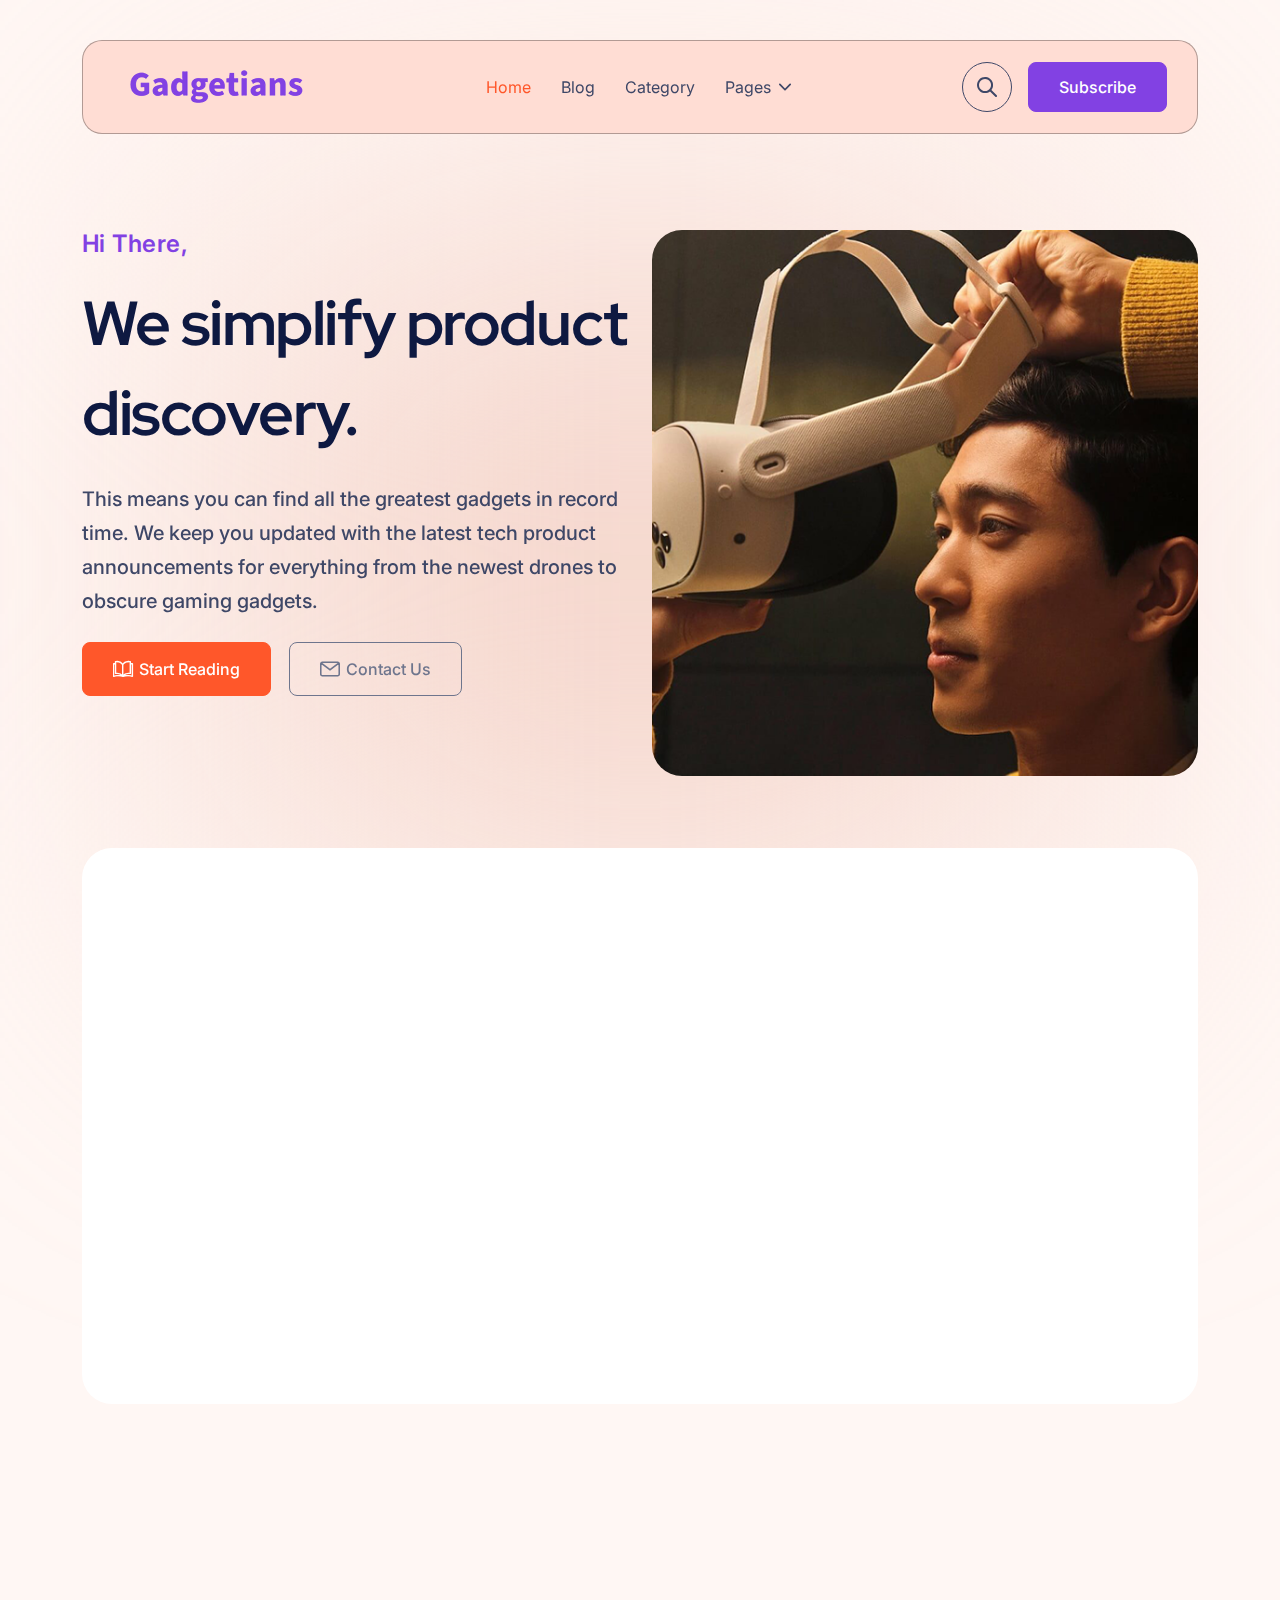
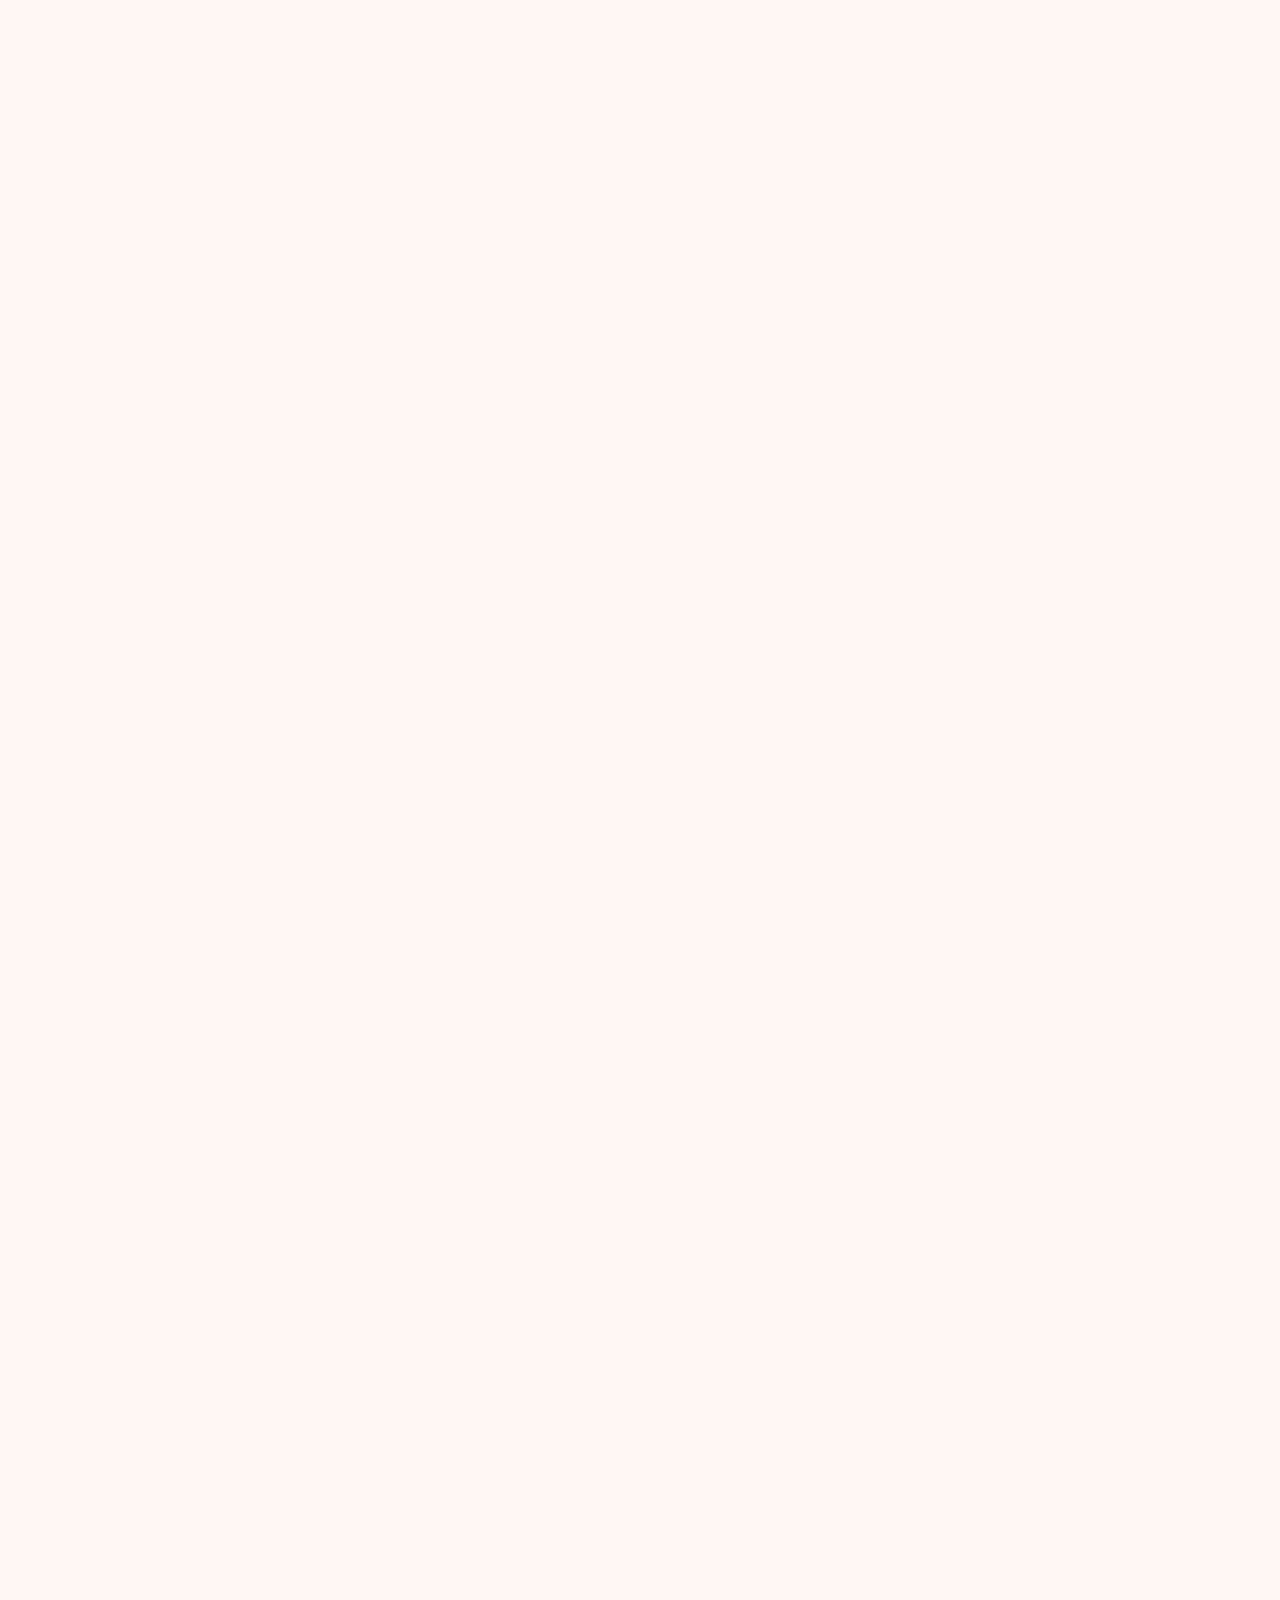
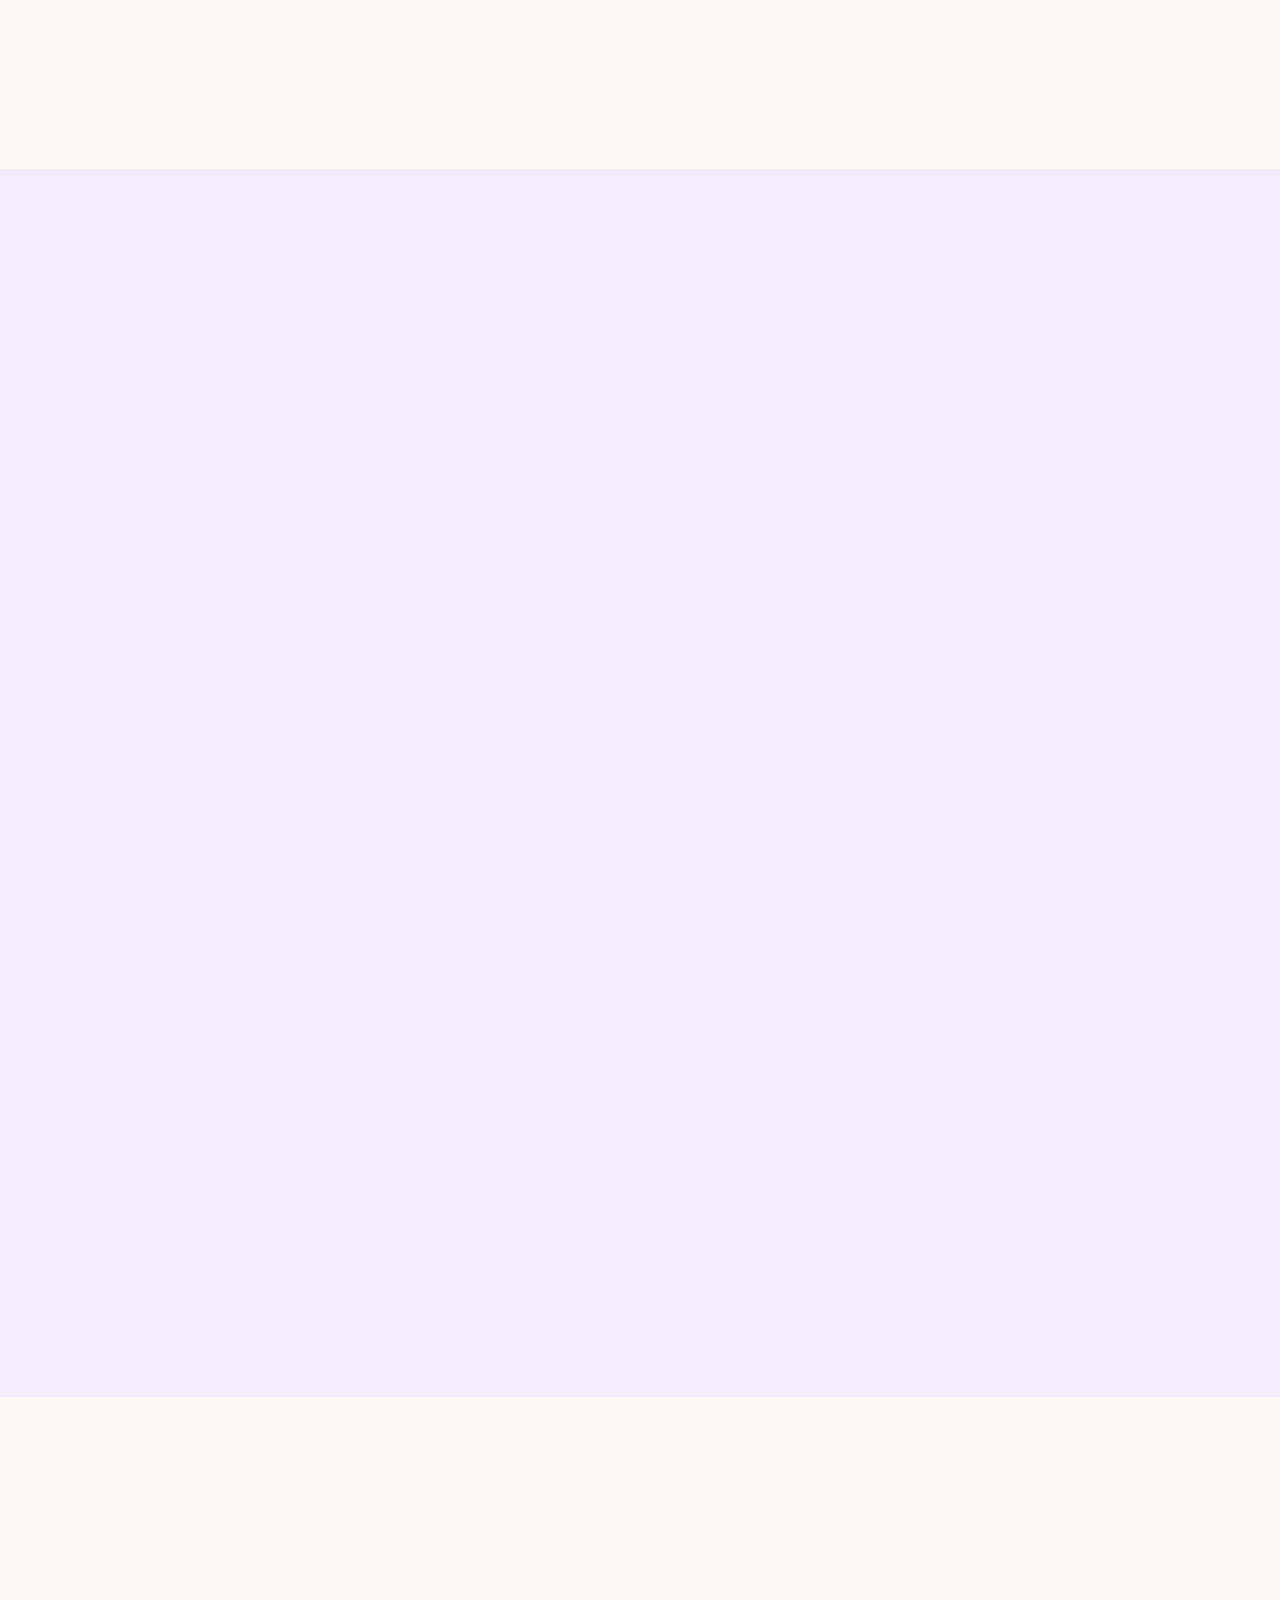
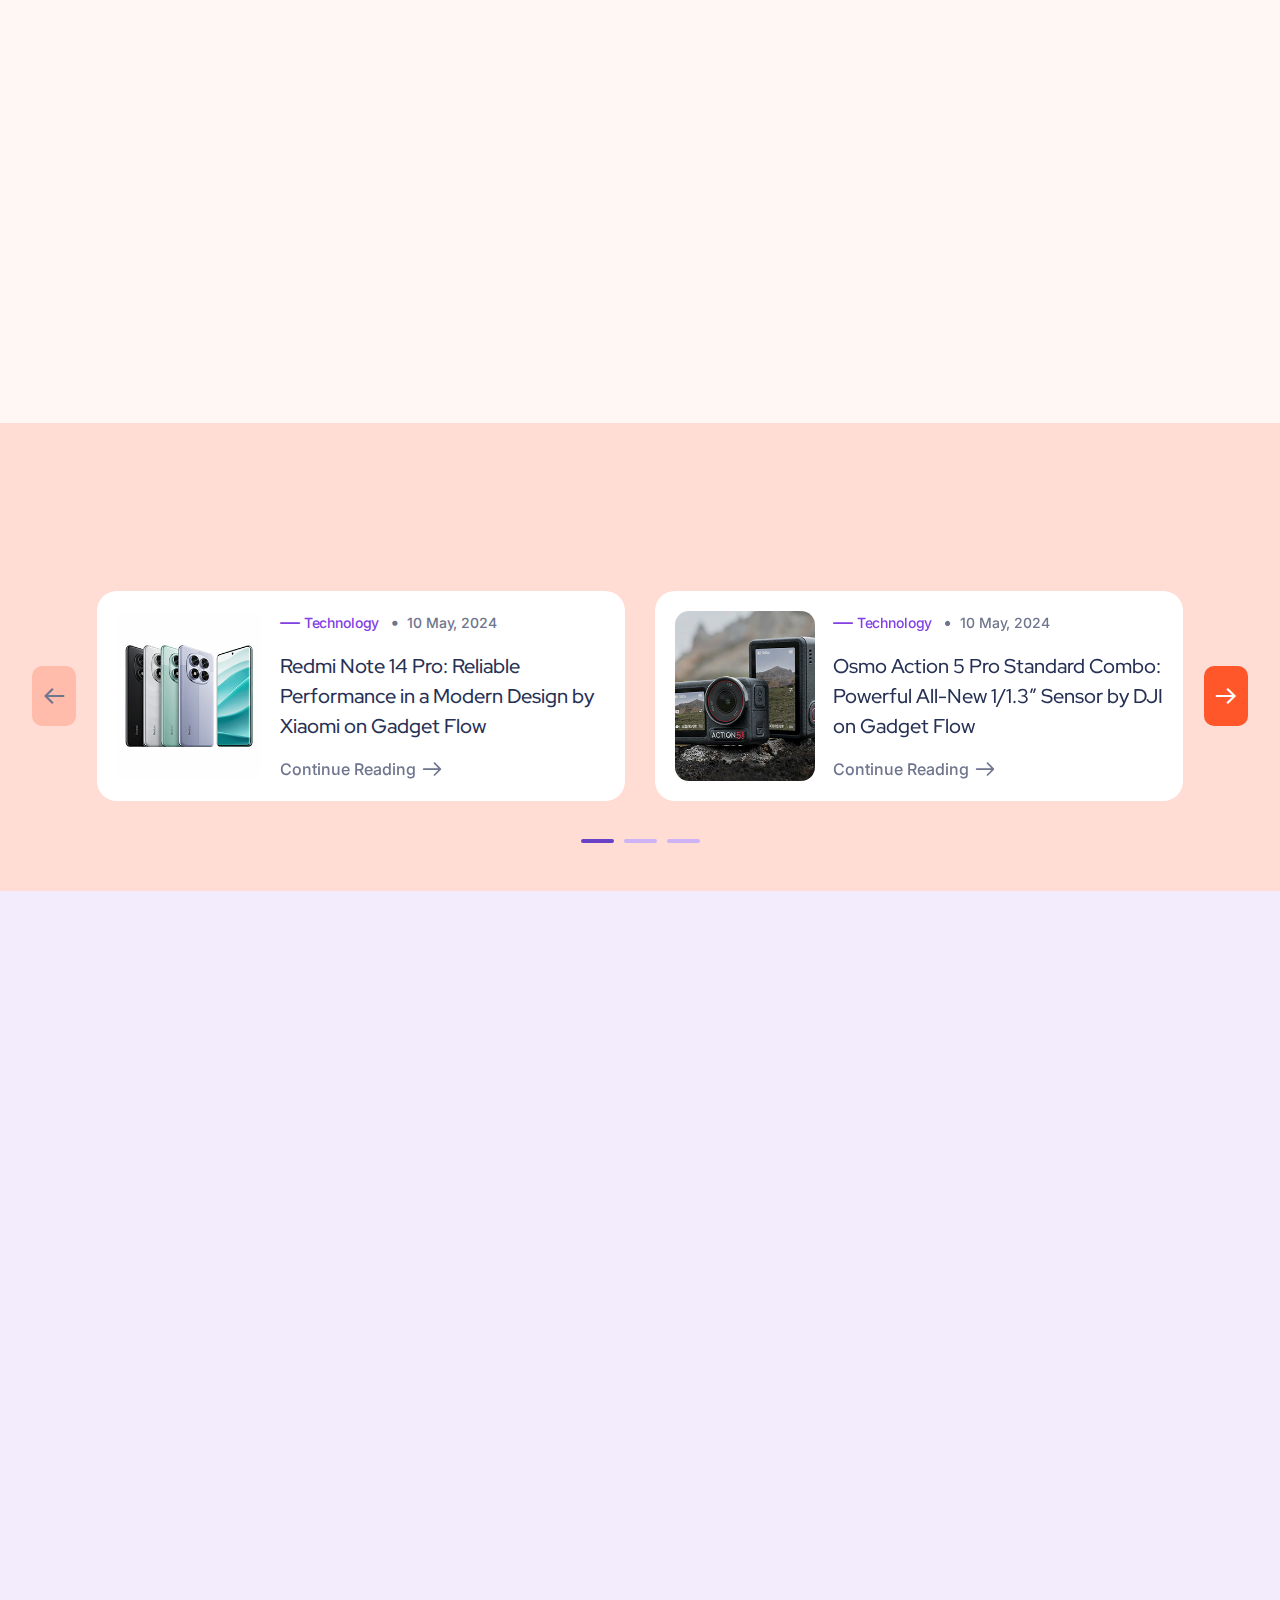
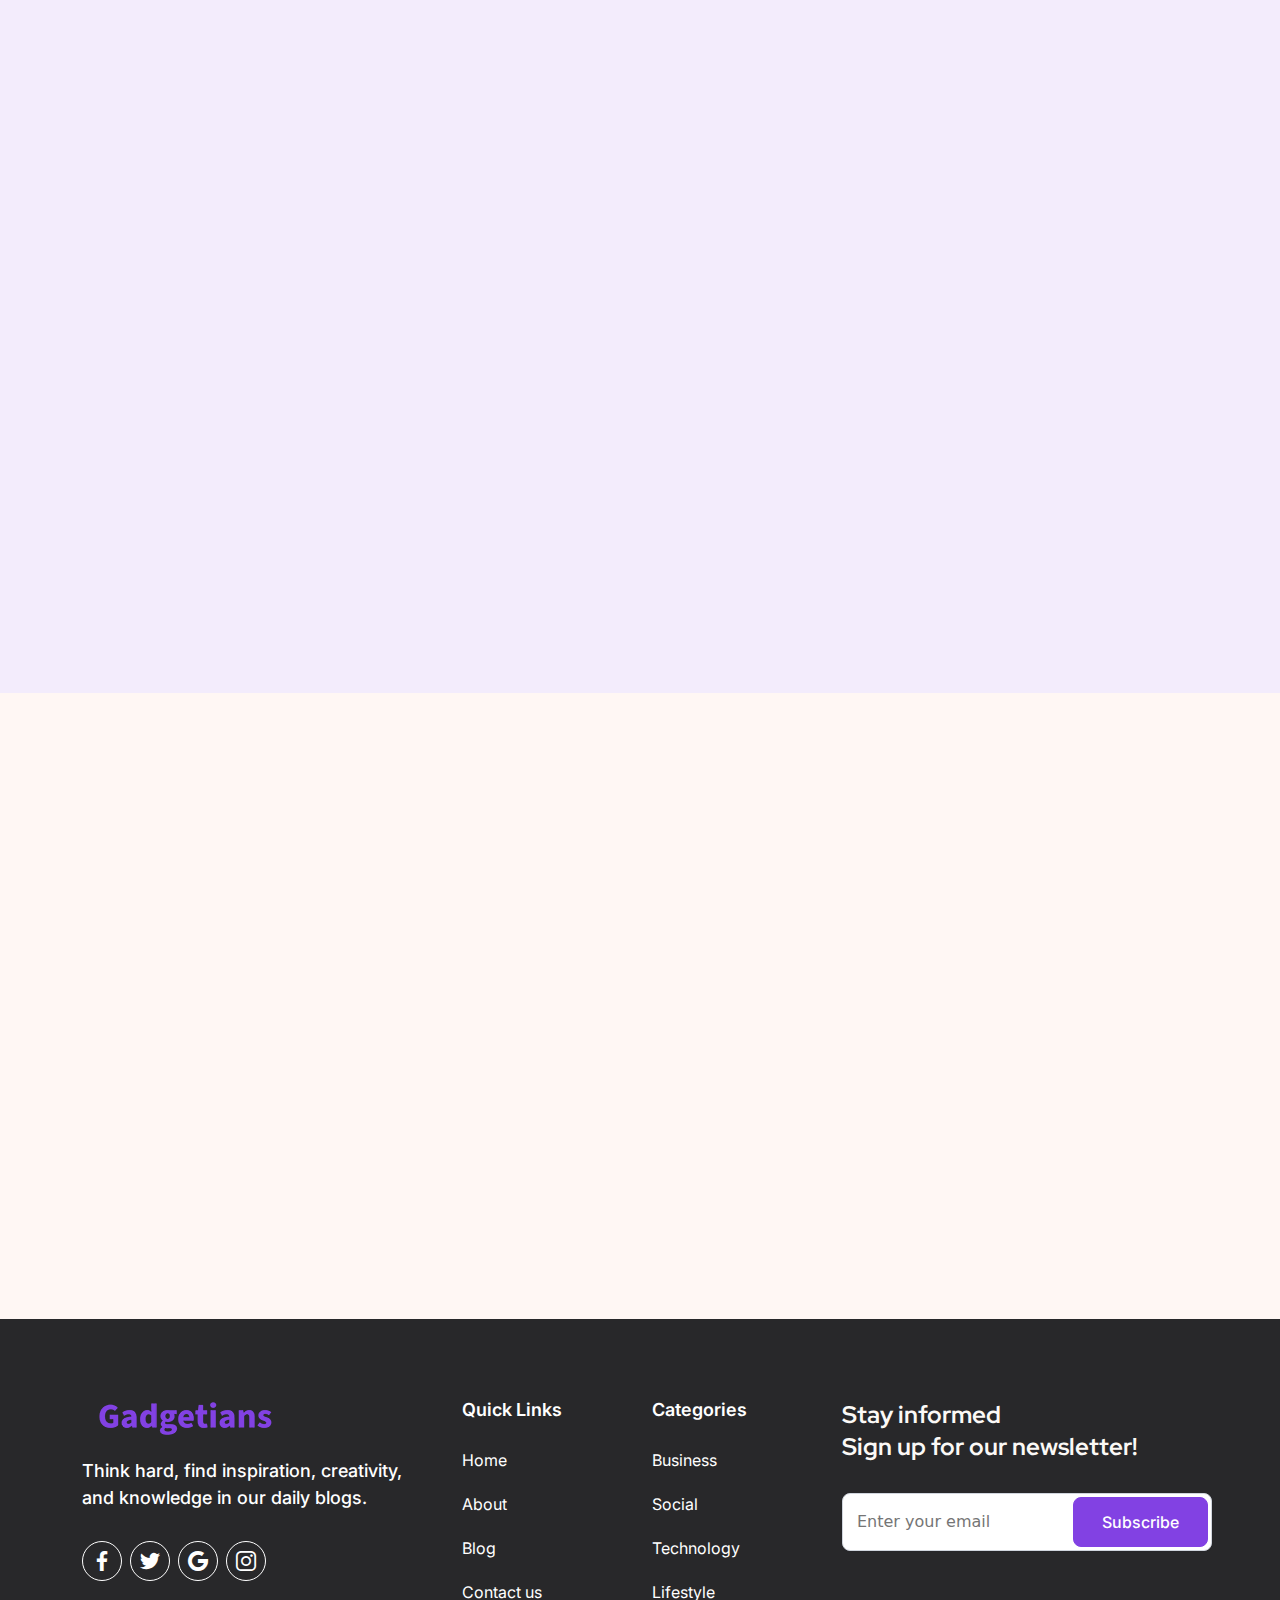
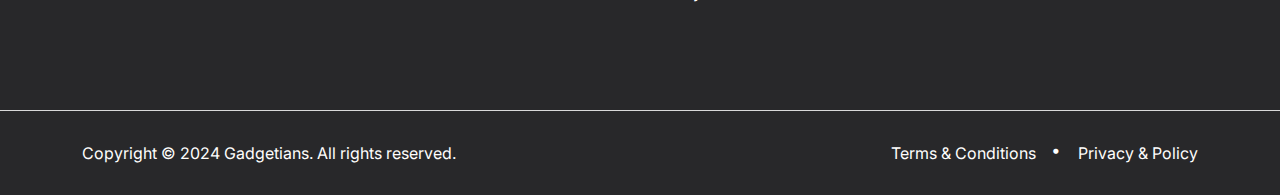
==== commit 257a6772: "new img" ====
--- a/index.html
+++ b/index.html
@@ -135,8 +135,9 @@
                                 <img data-aos="zoom-in" src="assets/images/hero-1.png" alt="hero img">
                             </div>
                             <p data-aos="fade-right" class="text">This means you can
-                            find all the greatest gadgets in record time. We keep you updated with the latest tech product announcements for everything from the newest drones to obscure gaming
-                            gadgets.</p>
+                                find all the greatest gadgets in record time. We keep you updated with the latest tech
+                                product announcements for everything from the newest drones to obscure gaming
+                                gadgets.</p>
                             <div data-aos="fade-right" class="ark-hero-1-btn">
                                 <button class="btn-text btn-orange" type="button"><i
                                         class="flaticon-open-book"></i>Start Reading</button>
@@ -220,9 +221,11 @@
                                             class="flaticon-remove"></i>Technology</a>
                                     <p class="time"><i class="flaticon-circle"></i>03 Oct, 2024</p>
                                 </div>
-                                <a class="title" href="blog-details-2.html">Redmi Note 14 Pro: Reliable Performance in a Modern Design by Xiaomi on Gadget Flow</a>
-                                <p class="content-text">Experience the Xiaomi Redmi Note 14 Pro. It features the MediaTek Dimensity 7300-Ultra SoC, delivering impressive
-                                performance in a sleek design.</p>
+                                <a class="title" href="blog-details-2.html">Redmi Note 14 Pro: Reliable Performance in a
+                                    Modern Design by Xiaomi on Gadget Flow</a>
+                                <p class="content-text">Experience the Xiaomi Redmi Note 14 Pro. It features the
+                                    MediaTek Dimensity 7300-Ultra SoC, delivering impressive
+                                    performance in a sleek design.</p>
                                 <div class="d-flex justify-content-start">
                                     <a class="continue-btn" href="blog-details-2.html" role="button">Continue Reading<i
                                             class="flaticon-next"></i></a>
@@ -237,9 +240,12 @@
                                             class="flaticon-remove"></i>Lifestyle</a>
                                     <p class="time"><i class="flaticon-circle"></i>03 Oct, 2024</p>
                                 </div>
-                                <a class="title" href="blog-details-2.html">Osmo Action 5 Pro Standard Combo: Powerful All-New 1/1.3″ Sensor by DJI on Gadget Flow</a>
-                                <p class="content-text">Take high-quality shots with the DJI Osmo Action 5 Pro Standard Combo. Featuring advanced features and durable
-                                performance, this action camera offers everything you need for your next adventure.</p>
+                                <a class="title" href="blog-details-2.html">Osmo Action 5 Pro Standard Combo: Powerful
+                                    All-New 1/1.3″ Sensor by DJI on Gadget Flow</a>
+                                <p class="content-text">Take high-quality shots with the DJI Osmo Action 5 Pro Standard
+                                    Combo. Featuring advanced features and durable
+                                    performance, this action camera offers everything you need for your next adventure.
+                                </p>
                                 <div class="d-flex justify-content-start">
                                     <a class="continue-btn" href="blog-details-2.html" role="button">Continue Reading<i
                                             class="flaticon-next"></i></a>
@@ -254,9 +260,11 @@
                                             class="flaticon-remove"></i>Lifestyle</a>
                                     <p class="time"><i class="flaticon-circle"></i>10 May, 2024</p>
                                 </div>
-                                <a class="title" href="blog-details-2.html">Orion: Prototype AR Glasses with Full Eye-Tracking Cameras by Meta on Gadget Flow</a>
-                                <p class="content-text">Meta introduces its most advanced augmented reality glasses, Orion, designed to overlay digital content seamlessly onto
-                                real life.</p>
+                                <a class="title" href="blog-details-2.html">Orion: Prototype AR Glasses with Full
+                                    Eye-Tracking Cameras by Meta on Gadget Flow</a>
+                                <p class="content-text">Meta introduces its most advanced augmented reality glasses,
+                                    Orion, designed to overlay digital content seamlessly onto
+                                    real life.</p>
                                 <div class="d-flex justify-content-start">
                                     <a class="continue-btn" href="blog-details-2.html" role="button">Continue Reading<i
                                             class="flaticon-next"></i></a>
@@ -271,9 +279,11 @@
                                         Projects</a>
                                     <p class="time"><i class="flaticon-circle"></i>10 Oct, 2024</p>
                                 </div>
-                                <a class="title" href="blog-details-2.html">Keeb TKL: Modern Tenkeyless Keyboard with 155-Pixel qRGB Array by Hyte on Gadget Flow</a>
-                                <p class="content-text">The HYTE Keeb TKL is designed for gamers and typists who crave both performance and aesthetics. Its tenkeyless layout
-                                and stunning RGB lighting make it a standout choice for any setup.</p>
+                                <a class="title" href="blog-details-2.html">Keeb TKL: Modern Tenkeyless Keyboard with
+                                    155-Pixel qRGB Array by Hyte on Gadget Flow</a>
+                                <p class="content-text">The HYTE Keeb TKL is designed for gamers and typists who crave
+                                    both performance and aesthetics. Its tenkeyless layout
+                                    and stunning RGB lighting make it a standout choice for any setup.</p>
                                 <div class="d-flex justify-content-start">
                                     <a class="continue-btn" href="blog-details-2.html" role="button">Continue Reading<i
                                             class="flaticon-next"></i></a>
@@ -304,10 +314,9 @@
                         <div class="author-content-box mb-4" data-aos="fade-up">
                             <img class="author-img" src="assets/images/autor-img.png" alt="author">
                             <h6 class="title">Peter D. Morris</h6>
-                            <p class="designation">Product Designer</p>
-                            <p class="text">Hey, I’m a New York based product designer. ArticleArk is where i share
-                                design, tech-technology, and personal projects.
-                                Let's explore world together.</p>
+                            <p class="designation">Product Reviewer</p>
+                            <p class="text">We keep you updated with the latest tech product announcements for
+                                everything from the newest drones to obscure gaming gadgets.</p>
                             <button class="btn-text btn-violet contact-btn" type="button">Contact Me</button>
                             <div class="social-box">
                                 <p class="text">Follow :</p>
@@ -364,9 +373,9 @@
                                     data-src="assets/images/gallery-1-min.jpeg" data-caption="image 1">
                                     <img src="assets/images/gallery-1-min.jpeg" alt="Image">
                                 </div>
-                                <div data-aos="zoom-in" class="lightbox-item"
-                                    data-src="assets/images/gallery-2-min.jpeg" data-caption="image 2">
-                                    <img src="assets/images/gallery-2-min.jpeg" alt="Image">
+                                <div data-aos="zoom-in" class="lightbox-item" data-src="assets/images/gallery-2-min.jpg"
+                                    data-caption="image 2">
+                                    <img src="assets/images/gallery-2-min.jpg" alt="Image">
                                 </div>
                             </div>
 
@@ -424,7 +433,8 @@
                                     <a href="category-1.html" class="category">Business</a>
                                 </div>
                                 <p class="date"><i class="flaticon-calendar"></i>10 Oct, 2024</p>
-                                <a href="blog-details-2.html" class="title">M4 MacBook Pro leaks: 4 amazing new features</a>
+                                <a href="blog-details-2.html" class="title">M4 MacBook Pro leaks: 4 amazing new
+                                    features</a>
                                 <p class="reading-time"><i class="flaticon-circle"></i>4 min read</p>
                             </div>
                         </div>
@@ -436,7 +446,8 @@
                                     <a href="category-1.html" class="category">Lifestyle</a>
                                 </div>
                                 <p class="date"><i class="flaticon-calendar"></i>10 Oct, 2024</p>
-                                <a href="blog-details-2.html" class="title">Samsung Galaxy S25 Ultra leaks: What’s new and exciting!</a>
+                                <a href="blog-details-2.html" class="title">Samsung Galaxy S25 Ultra leaks: What’s new
+                                    and exciting!</a>
                                 <p class="reading-time"><i class="flaticon-circle"></i>9 min read</p>
                             </div>
                         </div>
@@ -447,9 +458,8 @@
                                             alt="Blog Img"></a>
                                     <a href="category-1.html" class="category">Technology</a>
                                 </div>
-                                <p class="date"><i class="flaticon-calendar"></i>10 May, 2024</p>
-                                <a href="blog-details-2.html" class="title">5G and Beyond, Unleashing the Potential of
-                                    Hyperconnectivity</a>
+                                <p class="date"><i class="flaticon-calendar"></i>10 Oct, 2024</p>
+                                <a href="blog-details-2.html" class="title">The 5 Best Plug-In Hybrids for 2024</a>
                                 <p class="reading-time"><i class="flaticon-circle"></i>12 min read</p>
                             </div>
                         </div>
@@ -458,11 +468,10 @@
                                 <div class="img-box">
                                     <a href="blog-details-2.html"><img src="assets/images/blog-11.png"
                                             alt="Blog Img"></a>
-                                    <a href="category-1.html" class="category">Social</a>
-                                </div>
-                                <p class="date"><i class="flaticon-calendar"></i>10 May, 2024</p>
-                                <a href="blog-details-2.html" class="title">Social Activism, Harnessing the Power of
-                                    Social Media for Change</a>
+                                    <a href="category-1.html" class="category">Technology</a>
+                                </div>
+                                <p class="date"><i class="flaticon-calendar"></i>10 Oct, 2024</p>
+                                <a href="blog-details-2.html" class="title">Qualcomm Makes the Smart Home Work</a>
                                 <p class="reading-time"><i class="flaticon-circle"></i>15 min read</p>
                             </div>
                         </div>
@@ -473,9 +482,9 @@
                                             alt="Blog Img"></a>
                                     <a href="category-1.html" class="category">Personal Project</a>
                                 </div>
-                                <p class="date"><i class="flaticon-calendar"></i>10 May, 2024</p>
-                                <a href="blog-details-2.html" class="title">Passion for Photography, Capturing Moments,
-                                    Creating Memories</a>
+                                <p class="date"><i class="flaticon-calendar"></i>10 Oct, 2024</p>
+                                <a href="blog-details-2.html" class="title">7 Digital habits that are putting you in
+                                    danger</a>
                                 <p class="reading-time"><i class="flaticon-circle"></i>7 min read</p>
                             </div>
                         </div>
@@ -549,10 +558,8 @@
                                         <p class="category"><i class="flaticon-remove"></i>Technology</p>
                                         <p class="date"><i class="flaticon-circle"></i>10 May, 2024</p>
                                     </div>
-                                    <a class="title" href="blog-details-1.html">The relevance of cyber security and
-                                        online
-                                        identity protection
-                                        nowadays.</a>
+                                    <a class="title" href="blog-details-1.html">Redmi Note 14 Pro: Reliable Performance
+                                        in a Modern Design by Xiaomi on Gadget Flow</a>
                                     <a class="continue-btn" href="#" role="button">Continue Reading<i
                                             class="flaticon-next"></i></a>
                                 </div>
@@ -567,8 +574,8 @@
                                         <p class="category"><i class="flaticon-remove"></i>Technology</p>
                                         <p class="date"><i class="flaticon-circle"></i>10 May, 2024</p>
                                     </div>
-                                    <a class="title" href="blog-details-1.html">Navigating the Future of Remote Work,
-                                        Strategies for Success</a>
+                                    <a class="title" href="blog-details-1.html">Osmo Action 5 Pro Standard Combo:
+                                        Powerful All-New 1/1.3″ Sensor by DJI on Gadget Flow</a>
                                     <a class="continue-btn" href="#" role="button">Continue Reading<i
                                             class="flaticon-next"></i></a>
                                 </div>
@@ -583,8 +590,8 @@
                                         <p class="category"><i class="flaticon-remove"></i>Social</p>
                                         <p class="date"><i class="flaticon-circle"></i>10 May, 2024</p>
                                     </div>
-                                    <a class="title" href="blog-details-1.html">Community Links, Creating Bonds Through
-                                        Similar Projects & Interests</a>
+                                    <a class="title" href="blog-details-1.html">Orion: Prototype AR Glasses with Full
+                                        Eye-Tracking Cameras by Meta on Gadget Flow</a>
                                     <a class="continue-btn" href="#" role="button">Continue Reading<i
                                             class="flaticon-next"></i></a>
                                 </div>
@@ -599,10 +606,8 @@
                                         <p class="category"><i class="flaticon-remove"></i>Technology</p>
                                         <p class="date"><i class="flaticon-circle"></i>10 May, 2024</p>
                                     </div>
-                                    <a class="title" href="blog-details-1.html">The relevance of cyber security and
-                                        online
-                                        identity protection
-                                        nowadays.</a>
+                                    <a class="title" href="blog-details-1.html">Keeb TKL: Modern Tenkeyless Keyboard
+                                        with 155-Pixel qRGB Array by Hyte on Gadget Flow</a>
                                     <a class="continue-btn" href="#" role="button">Continue Reading<i
                                             class="flaticon-next"></i></a>
                                 </div>
@@ -617,10 +622,8 @@
                                         <p class="category"><i class="flaticon-remove"></i>Technology</p>
                                         <p class="date"><i class="flaticon-circle"></i>10 May, 2024</p>
                                     </div>
-                                    <a class="title" href="blog-details-1.html">The relevance of cyber security and
-                                        online
-                                        identity protection
-                                        nowadays.</a>
+                                    <a class="title" href="blog-details-1.html">Samsung Galaxy S25 Ultra leaks: What’s
+                                        new and exciting!</a>
                                     <a class="continue-btn" href="#" role="button">Continue Reading<i
                                             class="flaticon-next"></i></a>
                                 </div>
@@ -635,10 +638,8 @@
                                         <p class="category"><i class="flaticon-remove"></i>Technology</p>
                                         <p class="date"><i class="flaticon-circle"></i>10 May, 2024</p>
                                     </div>
-                                    <a class="title" href="blog-details-1.html">The relevance of cyber security and
-                                        online
-                                        identity protection
-                                        nowadays.</a>
+                                    <a class="title" href="blog-details-1.html">Samsung Galaxy S25 Ultra leaks: What’s
+                                        new and exciting!</a>
                                     <a class="continue-btn" href="#" role="button">Continue Reading<i
                                             class="flaticon-next"></i></a>
                                 </div>
@@ -695,83 +696,69 @@
                                 <div class="col-lg-4 mb-4" data-aos="fade-up">
                                     <div class="single-latest-blog">
                                         <div class="img-box">
-                                            <a href="blog-details-1.html"><img src="assets/images/blog-5.png"
-                                                    alt="Blog Img"></a>
+                                            <a href="blog-details-2.html"><img src="assets/images/blog-5.png" alt="Blog Img"></a>
                                             <a href="category-1.html" class="category">Business</a>
                                         </div>
-                                        <p class="date"><i class="flaticon-calendar"></i>10 May, 2024</p>
-                                        <a href="blog-details-1.html" class="title">Navigating the Future of Remote
-                                            Work,
-                                            Strategies for
-                                            Success</a>
+                                        <p class="date"><i class="flaticon-calendar"></i>10 Oct, 2024</p>
+                                        <a href="blog-details-2.html" class="title">M4 MacBook Pro leaks: 4 amazing new
+                                            features</a>
                                         <p class="reading-time"><i class="flaticon-circle"></i>4 min read</p>
                                     </div>
                                 </div>
                                 <div class="col-lg-4 mb-4" data-aos="fade-up">
                                     <div class="single-latest-blog">
                                         <div class="img-box">
-                                            <a href="blog-details-1.html"><img src="assets/images/blog-6.png"
-                                                    alt="Blog Img"></a>
+                                            <a href="blog-details-2.html"><img src="assets/images/blog-6.png" alt="Blog Img"></a>
                                             <a href="category-1.html" class="category">Lifestyle</a>
                                         </div>
-                                        <p class="date"><i class="flaticon-calendar"></i>10 May, 2024</p>
-                                        <a href="blog-details-1.html" class="title">Home Sanctuary, Creating Spaces for
-                                            Relaxation and Renewal</a>
+                                        <p class="date"><i class="flaticon-calendar"></i>10 Oct, 2024</p>
+                                        <a href="blog-details-2.html" class="title">Samsung Galaxy S25 Ultra leaks: What’s new
+                                            and exciting!</a>
                                         <p class="reading-time"><i class="flaticon-circle"></i>9 min read</p>
                                     </div>
                                 </div>
                                 <div class="col-lg-4 mb-4" data-aos="fade-up">
                                     <div class="single-latest-blog">
                                         <div class="img-box">
-                                            <a href="blog-details-1.html"><img src="assets/images/blog-13.png"
-                                                    alt="Blog Img"></a>
+                                            <a href="blog-details-2.html"><img src="assets/images/blog-13.png" alt="Blog Img"></a>
                                             <a href="category-1.html" class="category">Technology</a>
                                         </div>
-                                        <p class="date"><i class="flaticon-calendar"></i>10 May, 2024</p>
-                                        <a href="blog-details-1.html" class="title">5G and Beyond, Unleashing the
-                                            Potential of
-                                            Hyperconnectivity</a>
+                                        <p class="date"><i class="flaticon-calendar"></i>10 Oct, 2024</p>
+                                        <a href="blog-details-2.html" class="title">The 5 Best Plug-In Hybrids for 2024</a>
                                         <p class="reading-time"><i class="flaticon-circle"></i>12 min read</p>
                                     </div>
                                 </div>
                                 <div class="col-lg-4 mb-4" data-aos="fade-up">
                                     <div class="single-latest-blog">
                                         <div class="img-box">
-                                            <a href="blog-details-1.html"><img src="assets/images/blog-11.png"
-                                                    alt="Blog Img"></a>
-                                            <a href="category-1.html" class="category">Social</a>
-                                        </div>
-                                        <p class="date"><i class="flaticon-calendar"></i>10 May, 2024</p>
-                                        <a href="blog-details-1.html" class="title">Social Activism, Harnessing the
-                                            Power of
-                                            Social Media for Change</a>
+                                            <a href="blog-details-2.html"><img src="assets/images/blog-11.png" alt="Blog Img"></a>
+                                            <a href="category-1.html" class="category">Technology</a>
+                                        </div>
+                                        <p class="date"><i class="flaticon-calendar"></i>10 Oct, 2024</p>
+                                        <a href="blog-details-2.html" class="title">Qualcomm Makes the Smart Home Work</a>
                                         <p class="reading-time"><i class="flaticon-circle"></i>15 min read</p>
                                     </div>
                                 </div>
                                 <div class="col-lg-4 mb-4" data-aos="fade-up">
                                     <div class="single-latest-blog">
                                         <div class="img-box">
-                                            <a href="blog-details-1.html"><img src="assets/images/blog-8.png"
-                                                    alt="Blog Img"></a>
+                                            <a href="blog-details-2.html"><img src="assets/images/blog-8.png" alt="Blog Img"></a>
                                             <a href="category-1.html" class="category">Personal Project</a>
                                         </div>
-                                        <p class="date"><i class="flaticon-calendar"></i>10 May, 2024</p>
-                                        <a href="blog-details-1.html" class="title">Passion for Photography, Capturing
-                                            Moments,
-                                            Creating Memories</a>
+                                        <p class="date"><i class="flaticon-calendar"></i>10 Oct, 2024</p>
+                                        <a href="blog-details-2.html" class="title">7 Digital habits that are putting you in
+                                            danger</a>
                                         <p class="reading-time"><i class="flaticon-circle"></i>7 min read</p>
                                     </div>
                                 </div>
                                 <div class="col-lg-4 mb-4" data-aos="fade-up">
                                     <div class="single-latest-blog">
                                         <div class="img-box">
-                                            <a href="blog-details-1.html"><img src="assets/images/blog-7.png"
-                                                    alt="Blog Img"></a>
+                                            <a href="blog-details-2.html"><img src="assets/images/blog-7.png" alt="Blog Img"></a>
                                             <a href="category-1.html" class="category">Business</a>
                                         </div>
                                         <p class="date"><i class="flaticon-calendar"></i>10 May, 2024</p>
-                                        <a href="blog-details-1.html" class="title">E-Commerce Evolution, Trends Shaping
-                                            the
+                                        <a href="blog-details-2.html" class="title">E-Commerce Evolution, Trends Shaping the
                                             Future of Online Retail</a>
                                         <p class="reading-time"><i class="flaticon-circle"></i>20 min read</p>
                                     </div>
@@ -883,9 +870,9 @@
                             data-caption="image 2">
                             <img src="assets/images/gallery-10-min.jpeg" alt="Image">
                         </div>
-                        <div data-aos="zoom-in" class="lightbox-item" data-src="assets/images/gallery-11-min.jpeg"
+                        <div data-aos="zoom-in" class="lightbox-item" data-src="assets/images/gallery-11-min.png"
                             data-caption="image 3">
-                            <img src="assets/images/gallery-11-min.jpeg" alt="Image">
+                            <img src="assets/images/gallery-11-min.png" alt="Image">
                         </div>
                         <div data-aos="zoom-in" class="lightbox-item" data-src="assets/images/gallery-12-min.jpeg"
                             data-caption="image 4">
@@ -914,7 +901,7 @@
                     <div class="row">
                         <div class="col-lg-4 col-md-6 mb-4">
                             <div class="footer-menu">
-                                <a href="index.html"><img src="assets/images/icons/Logo-2.png" alt="Site logo"></a>
+                                <a href="index.html"><img src="assets/images/icons/Logo.png" alt="Site logo"></a>
                                 <p class="text">Think hard, find inspiration, creativity, and knowledge in our daily
                                     blogs.</p>
                                 <ul class="social-icon d-flex gap-2">
@@ -963,7 +950,7 @@
             <hr class="hr-line">
             <div class="container">
                 <div class="copyright-section">
-                    <p class="text">Copyright © 2024 Articleark. All rights reserved.</p>
+                    <p class="text">Copyright © 2024 Gadgetians. All rights reserved.</p>
                     <div class="d-flex gap-3 align-item-center">
                         <a class="text" href="#">Terms & Conditions</a>
                         <i class="flaticon-circle"></i>
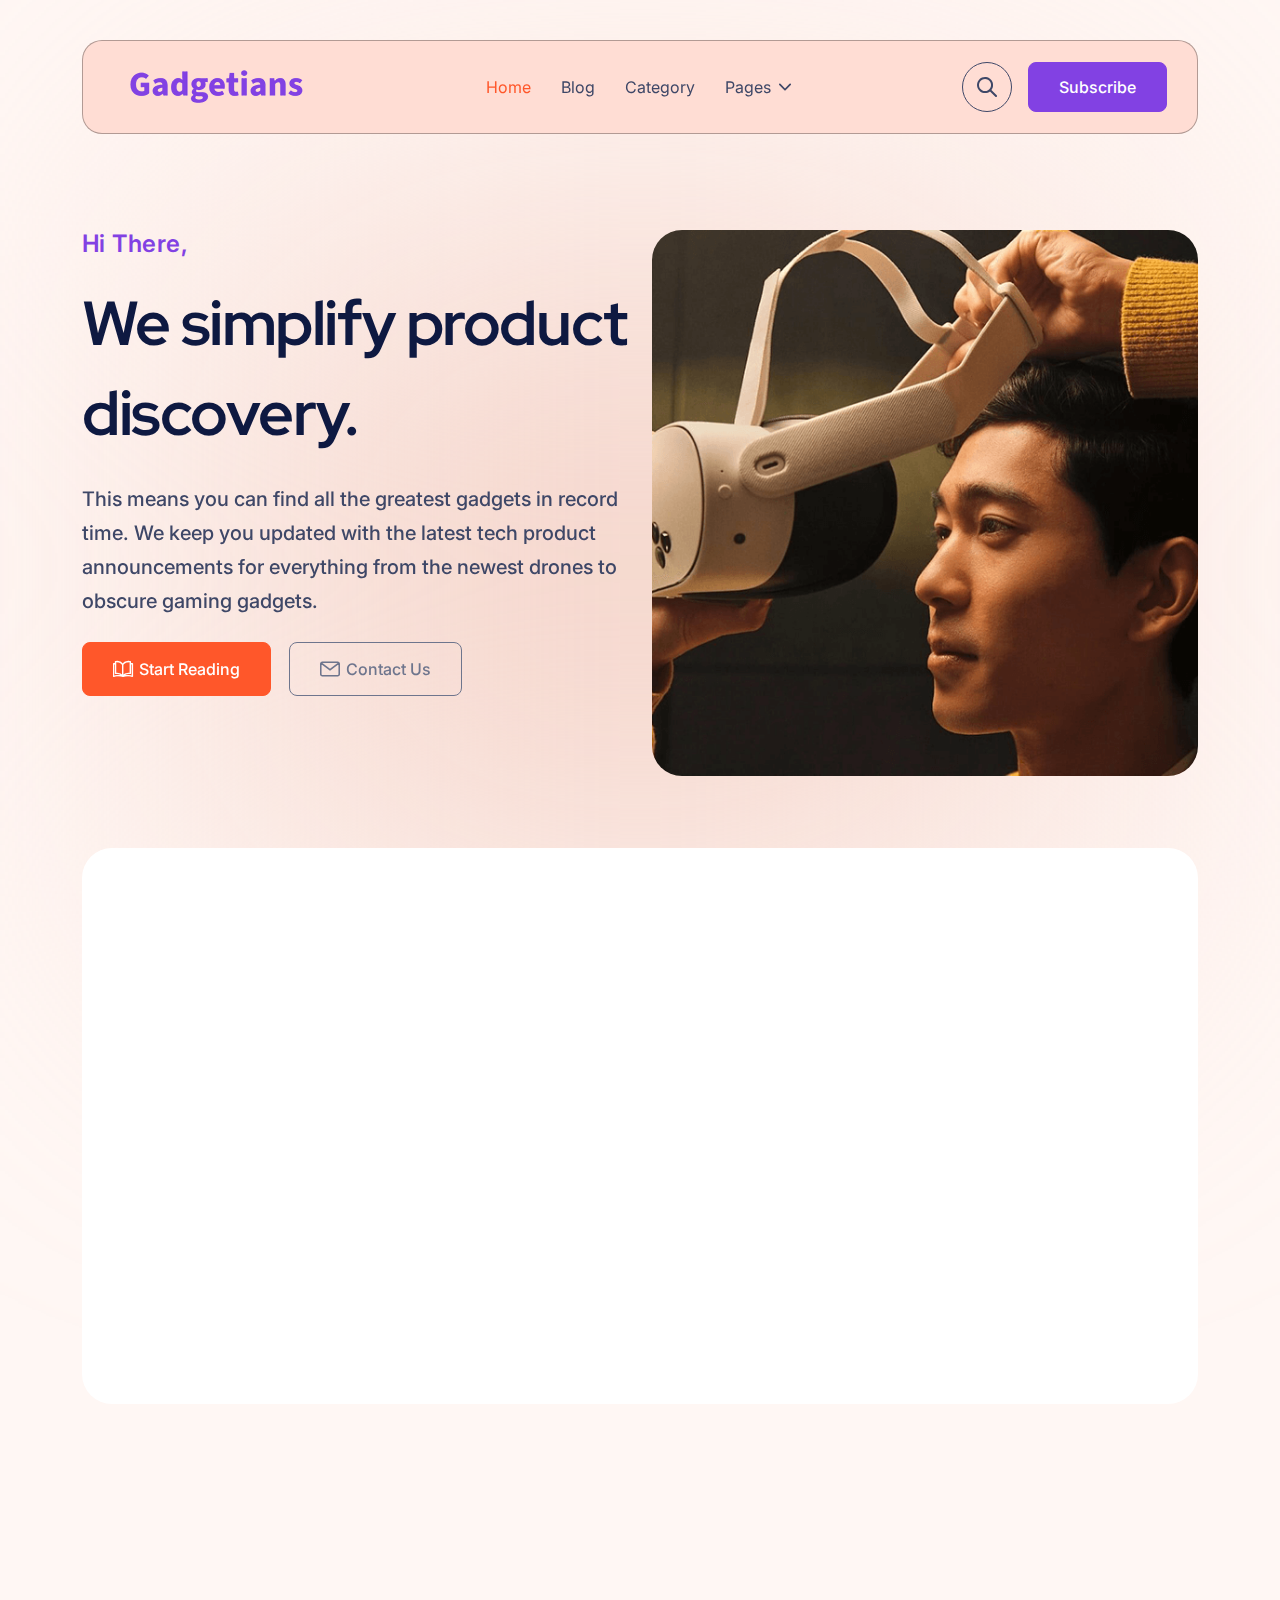
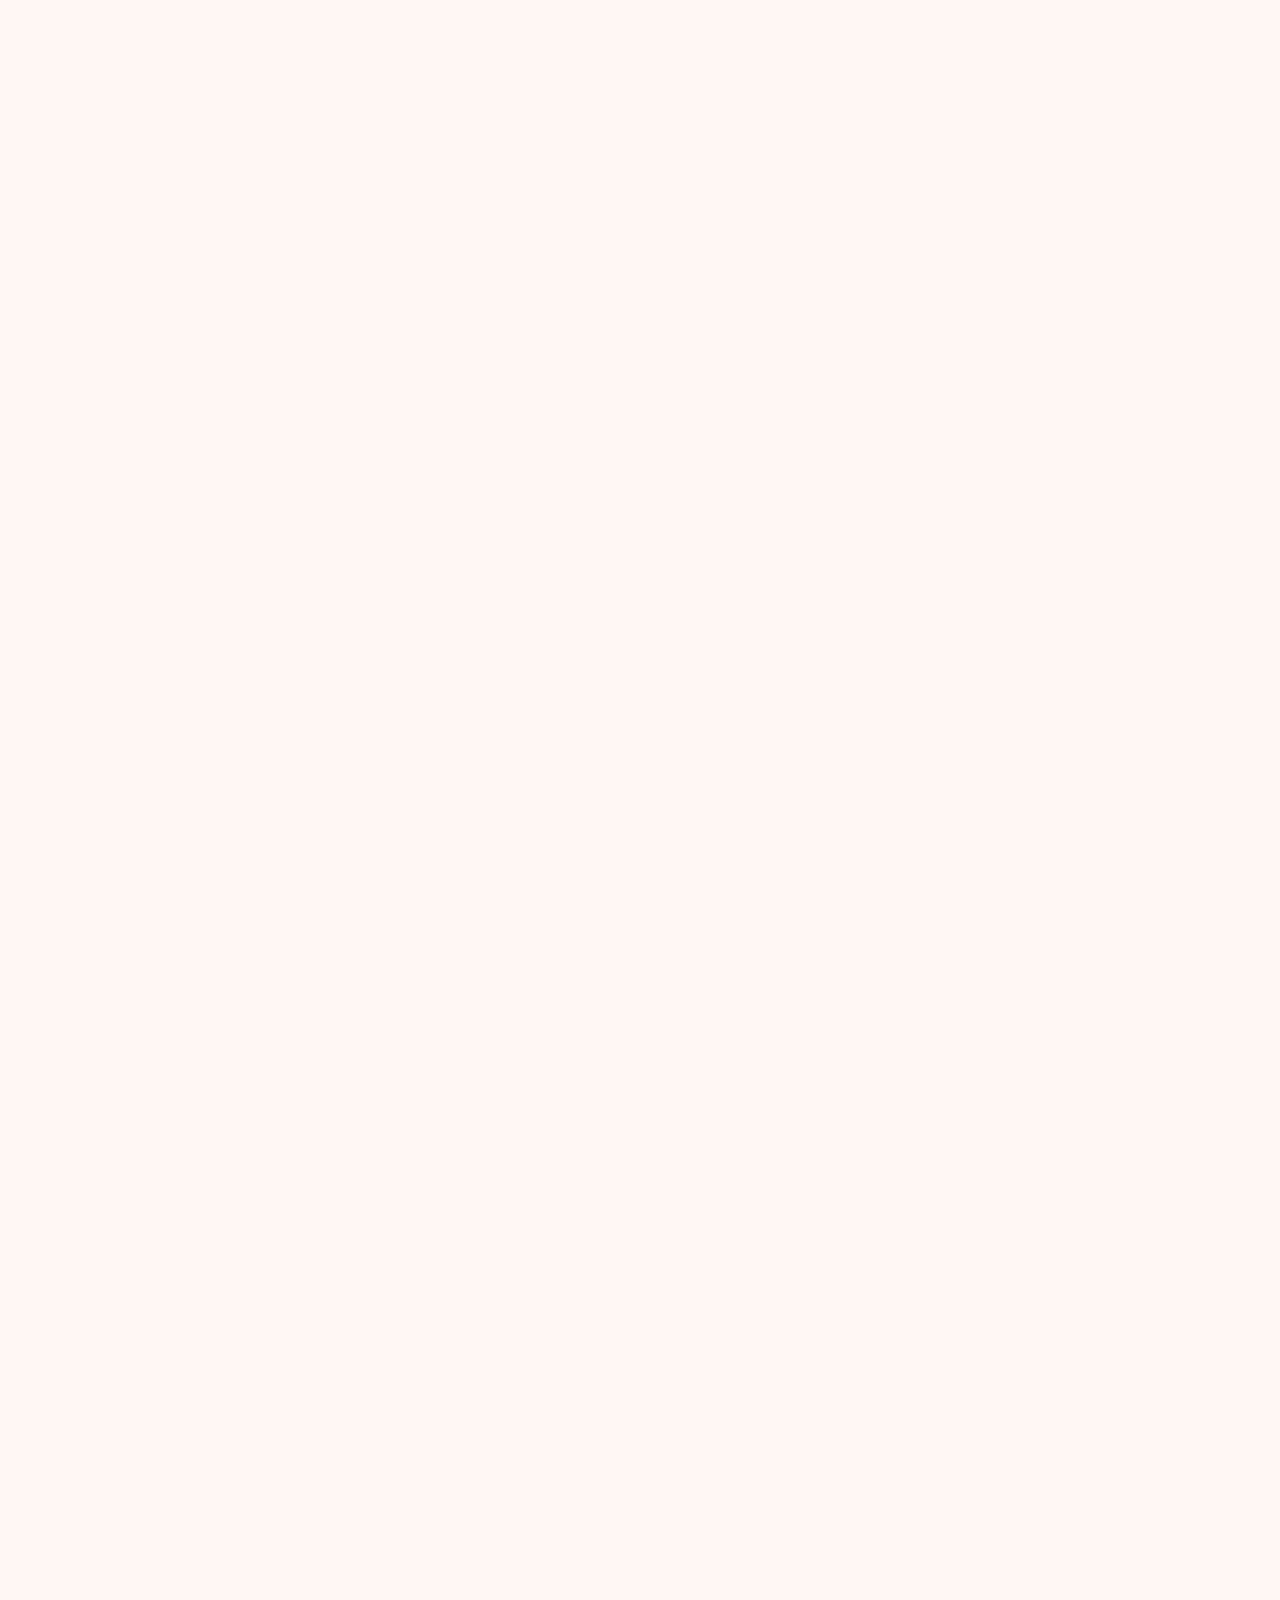
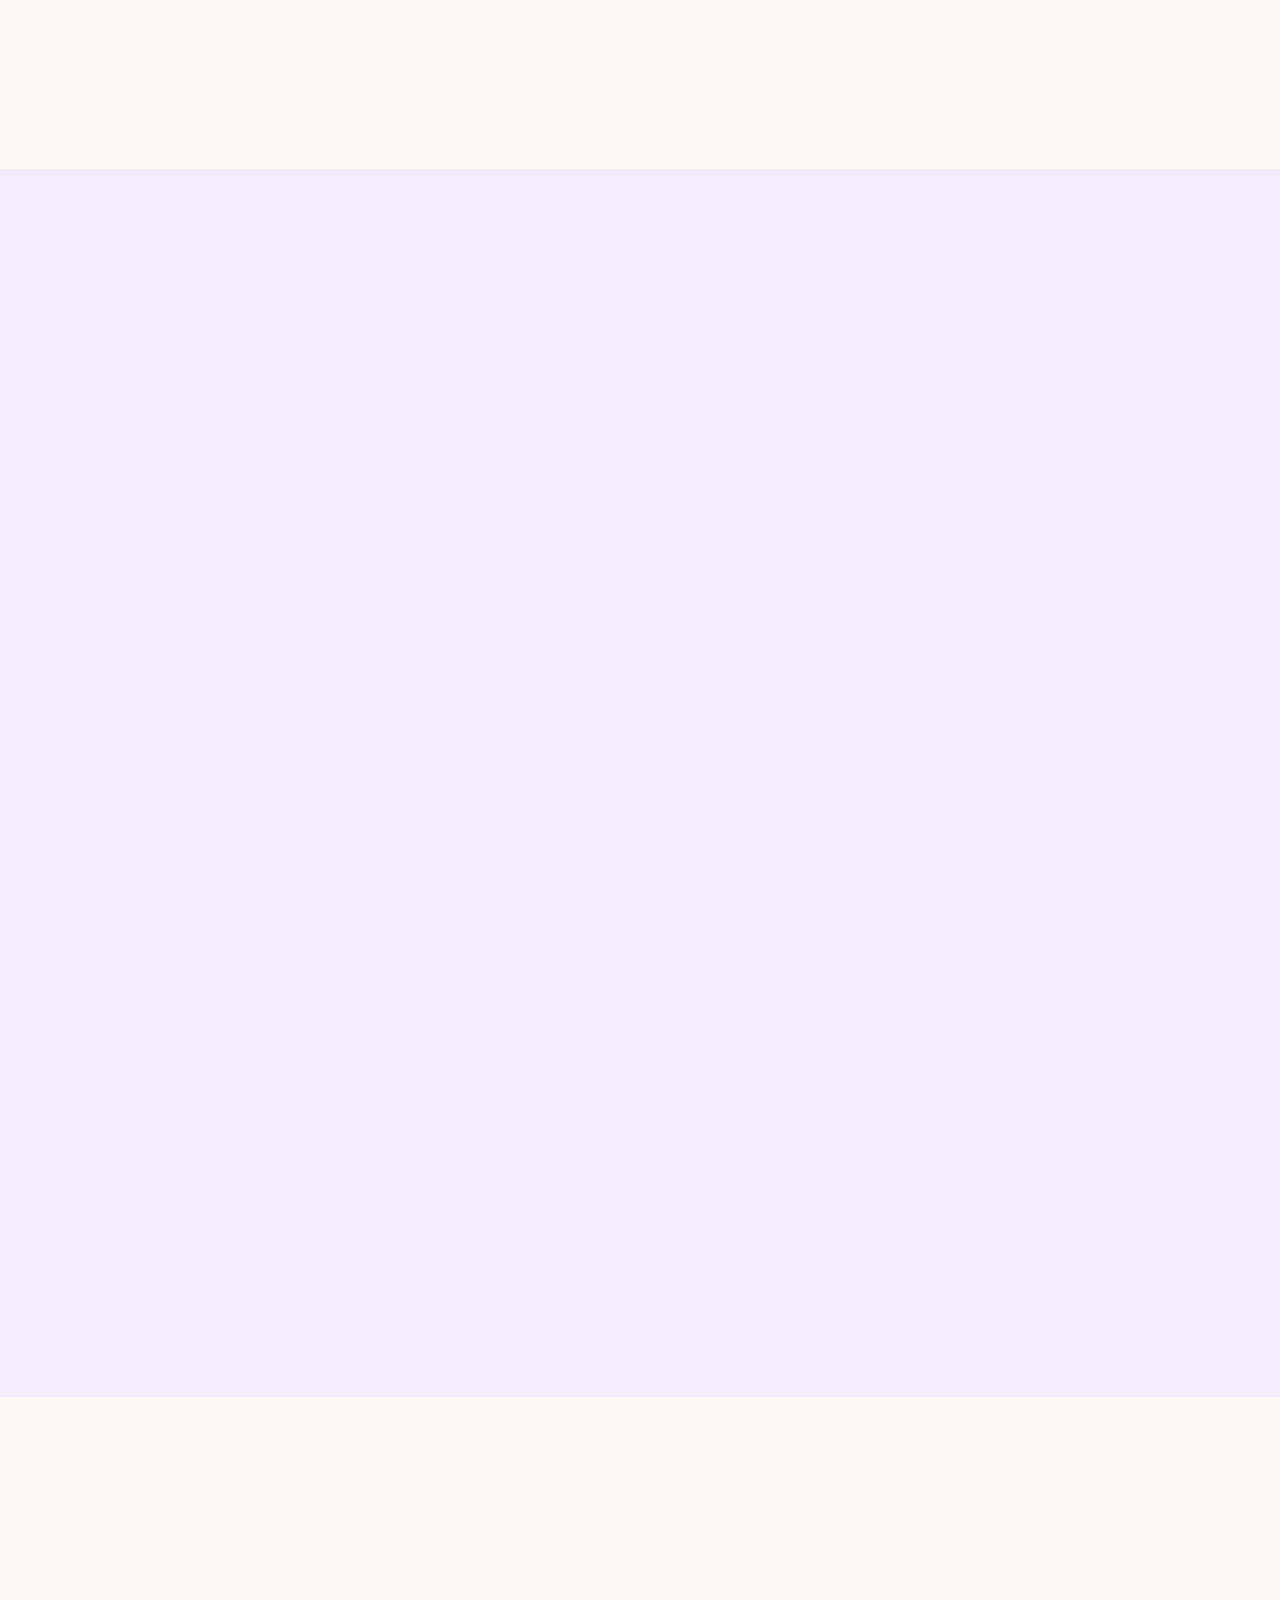
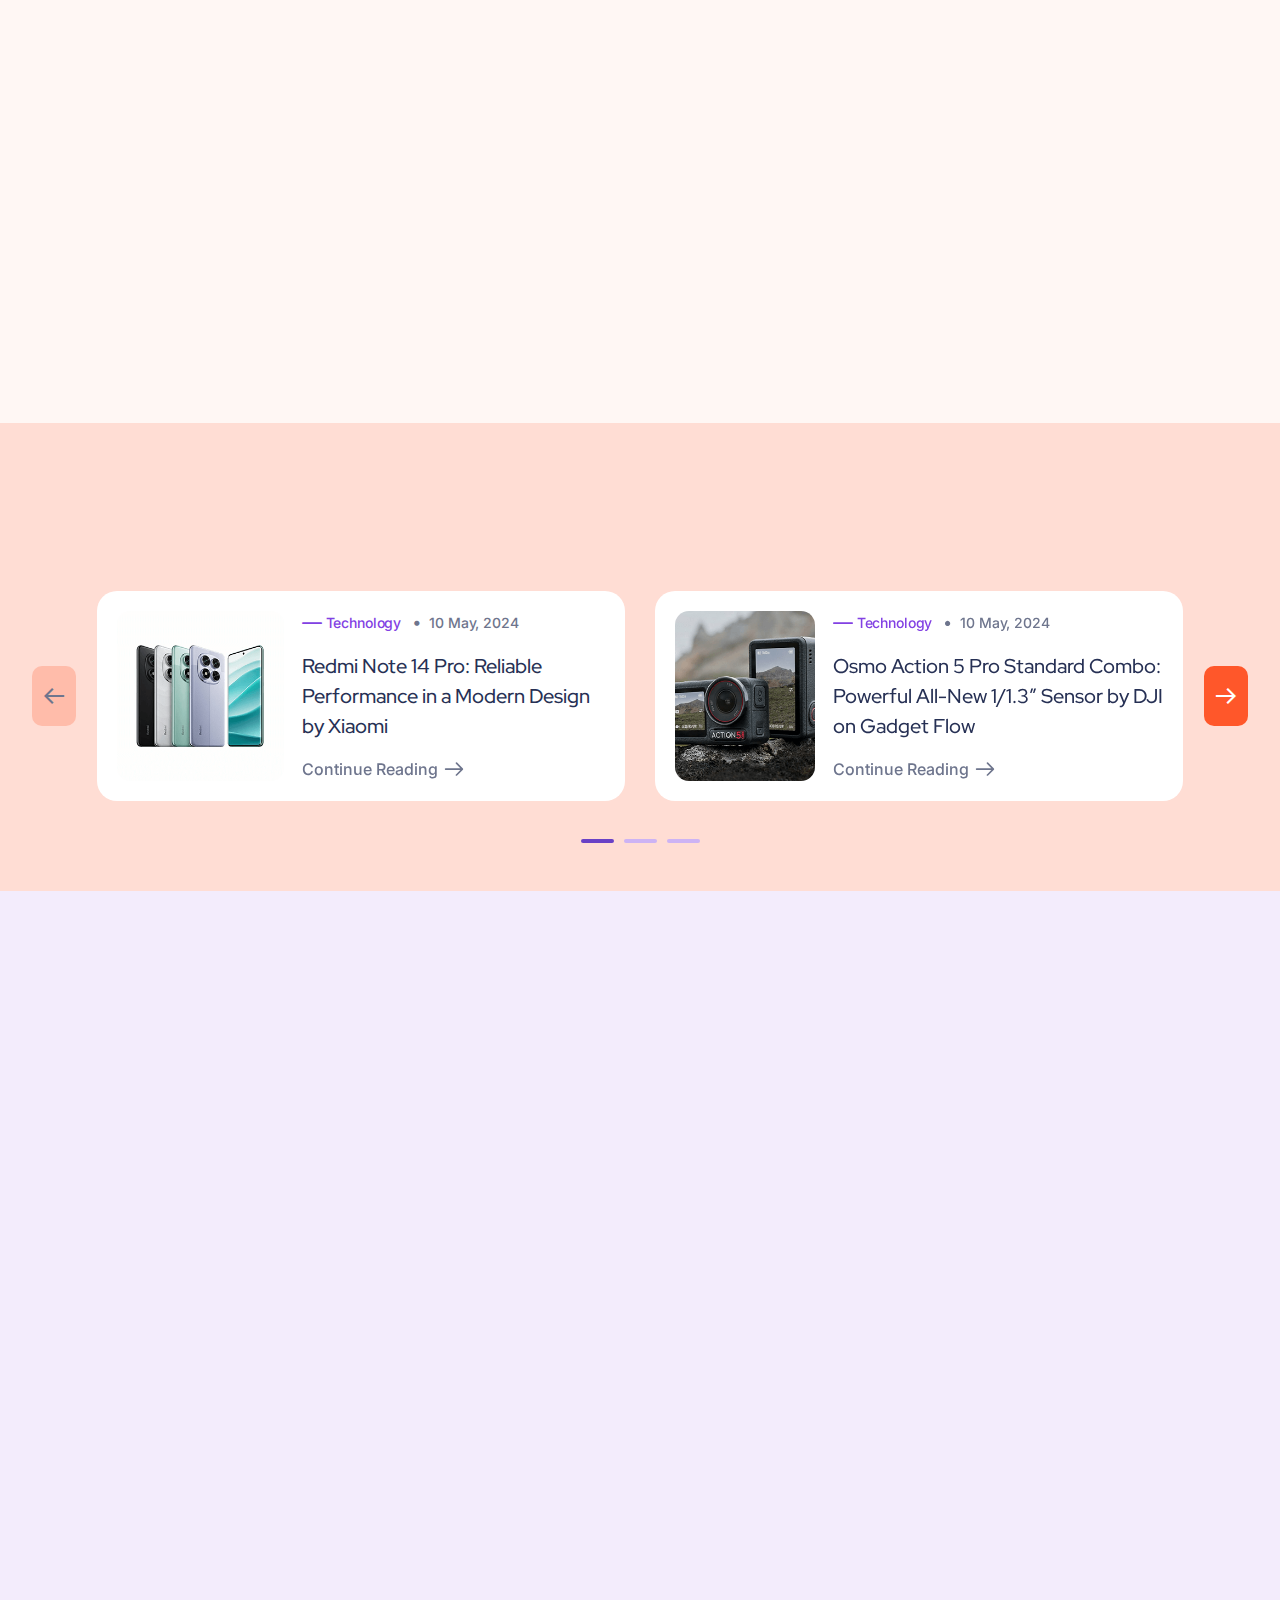
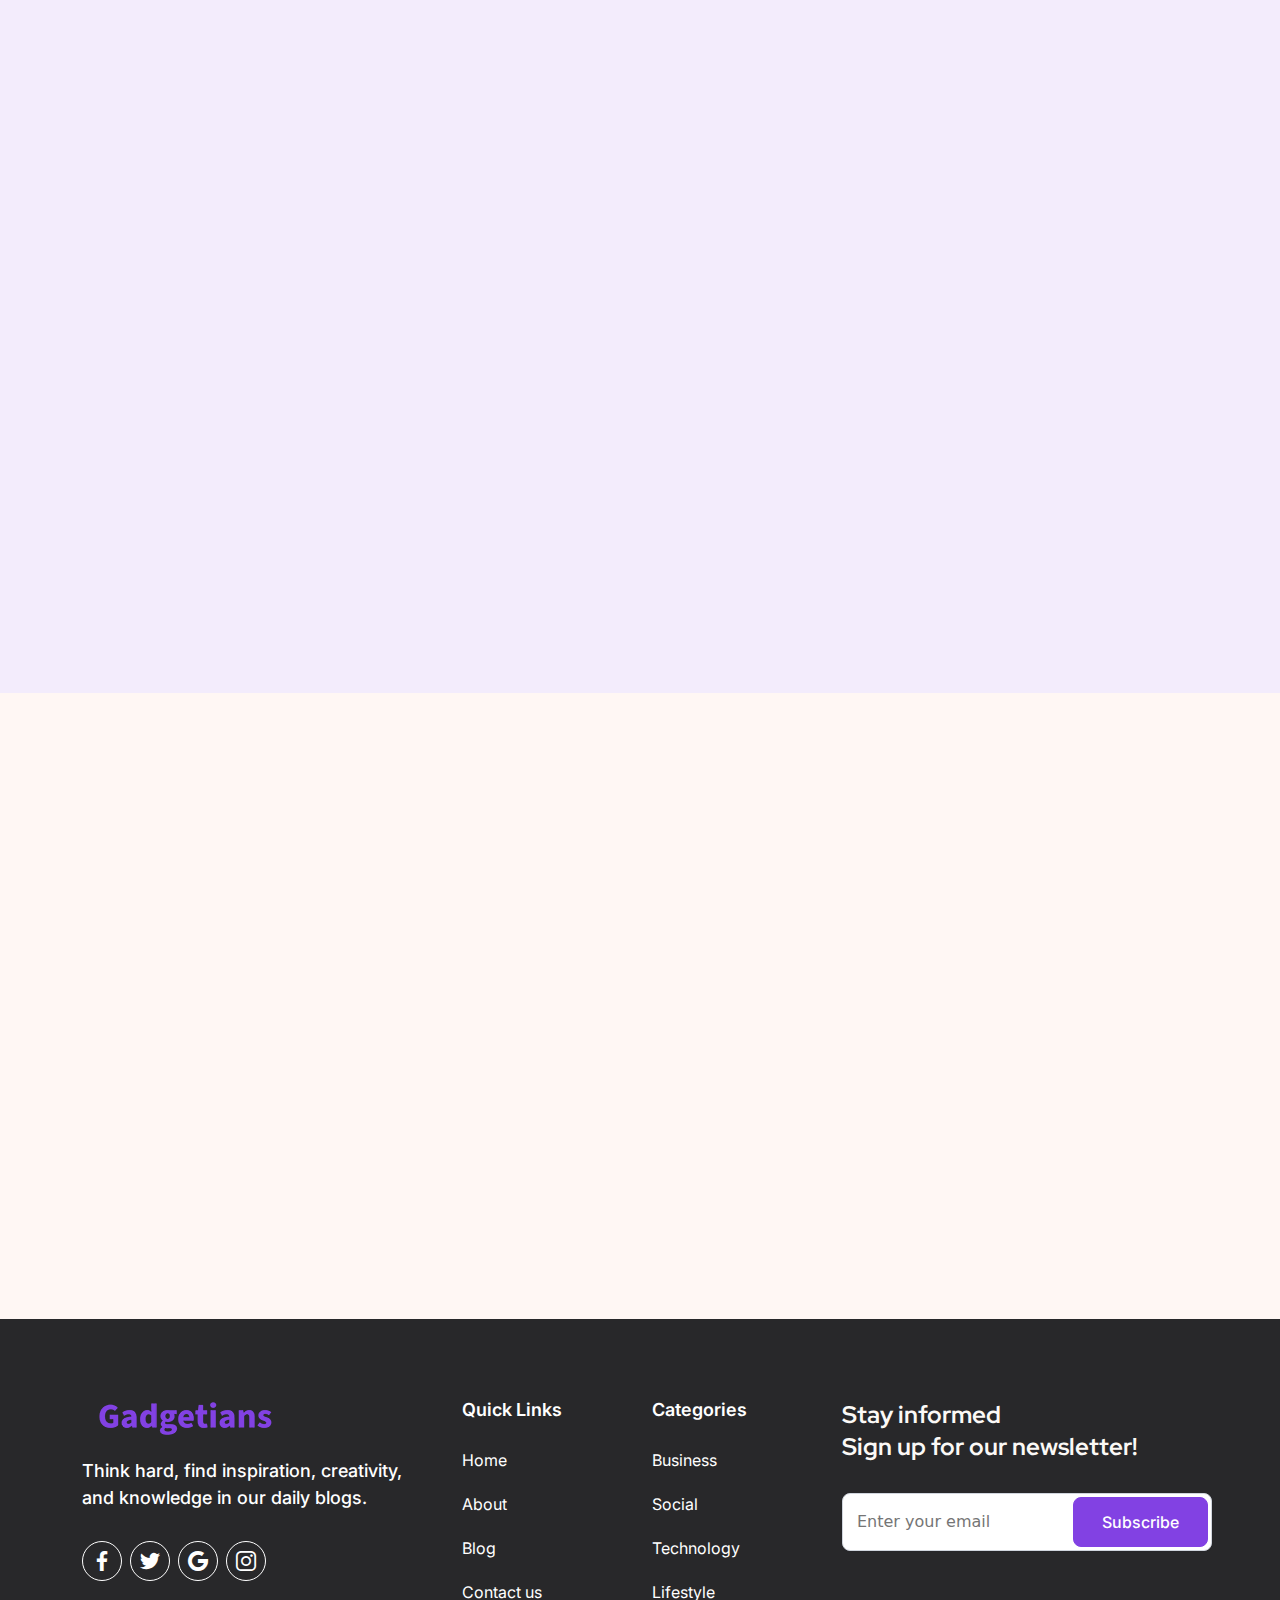
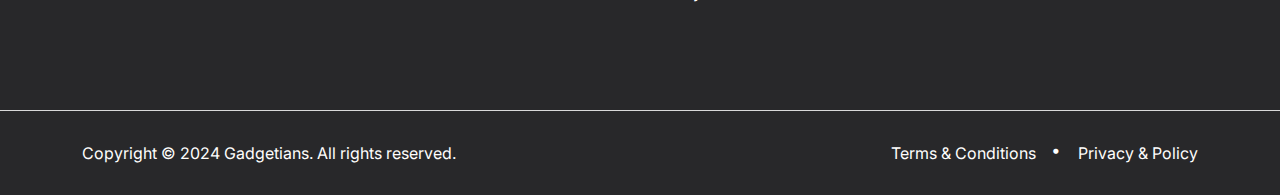
==== commit 4827e0cc: "final" ====
--- a/index.html
+++ b/index.html
@@ -178,7 +178,7 @@
                         </div>
                         <div class="col-xl-2 col-lg-4 col-md-4 col-sm-6 single-category mb-4" data-aos="fade-up">
                             <img class="category-img" src="assets/images/category-3.png" alt="category img">
-                            <a href="#" class="category-title">Arts & Culture</a>
+                            <a href="#" class="category-title">Internet of Things</a>
                         </div>
                         <div class="col-xl-2 col-lg-4 col-md-4 col-sm-6 single-category mb-4" data-aos="fade-up">
                             <img class="category-img" src="assets/images/category-4.png" alt="category img">
@@ -222,7 +222,7 @@
                                     <p class="time"><i class="flaticon-circle"></i>03 Oct, 2024</p>
                                 </div>
                                 <a class="title" href="blog-details-2.html">Redmi Note 14 Pro: Reliable Performance in a
-                                    Modern Design by Xiaomi on Gadget Flow</a>
+                                    Modern Design by Xiaomi</a>
                                 <p class="content-text">Experience the Xiaomi Redmi Note 14 Pro. It features the
                                     MediaTek Dimensity 7300-Ultra SoC, delivering impressive
                                     performance in a sleek design.</p>
@@ -313,7 +313,7 @@
                     <div class="col-lg-4">
                         <div class="author-content-box mb-4" data-aos="fade-up">
                             <img class="author-img" src="assets/images/autor-img.png" alt="author">
-                            <h6 class="title">Peter D. Morris</h6>
+                            <h6 class="title">Moriyum Khan</h6>
                             <p class="designation">Product Reviewer</p>
                             <p class="text">We keep you updated with the latest tech product announcements for
                                 everything from the newest drones to obscure gaming gadgets.</p>
@@ -321,9 +321,12 @@
                             <div class="social-box">
                                 <p class="text">Follow :</p>
                                 <ul class="d-flex gap-3">
-                                    <li><a class="social-icon" href="#"><i class="flaticon-twitter-2"></i></a></li>
-                                    <li><a class="social-icon" href="#"><i class="flaticon-facebook"></i></a></li>
-                                    <li><a class="social-icon" href="#"><i class="flaticon-linkedin"></i></a></li>
+                                    <li><a class="social-icon" href="https://www.facebook.com/inaayet.khan.9"><i
+                                                class="flaticon-twitter-2"></i></a></li>
+                                    <li><a class="social-icon" href="https://www.facebook.com/inaayet.khan.9"><i
+                                                class="flaticon-facebook"></i></a></li>
+                                    <li><a class="social-icon" href="https://www.facebook.com/inaayet.khan.9"><i
+                                                class="flaticon-linkedin"></i></a></li>
                                 </ul>
                             </div>
                         </div>
@@ -422,7 +425,7 @@
                 <div class="latest-blog-content">
                     <div class="section-title" data-aos="fade-down">
                         <h3>Latest Blogs & News</h3>
-                        <a class="btn-text btn-violet-transparent d-block" href="#" role="button">View More</a>
+                        <a class="btn-text btn-violet-transparent" href="#" role="button">View More</a>
                     </div>
                     <div class="row">
                         <div class="col-lg-4 mb-4" data-aos="fade-up">
@@ -559,7 +562,7 @@
                                         <p class="date"><i class="flaticon-circle"></i>10 May, 2024</p>
                                     </div>
                                     <a class="title" href="blog-details-1.html">Redmi Note 14 Pro: Reliable Performance
-                                        in a Modern Design by Xiaomi on Gadget Flow</a>
+                                        in a Modern Design by Xiaomi</a>
                                     <a class="continue-btn" href="#" role="button">Continue Reading<i
                                             class="flaticon-next"></i></a>
                                 </div>
@@ -696,7 +699,8 @@
                                 <div class="col-lg-4 mb-4" data-aos="fade-up">
                                     <div class="single-latest-blog">
                                         <div class="img-box">
-                                            <a href="blog-details-2.html"><img src="assets/images/blog-5.png" alt="Blog Img"></a>
+                                            <a href="blog-details-2.html"><img src="assets/images/blog-5.png"
+                                                    alt="Blog Img"></a>
                                             <a href="category-1.html" class="category">Business</a>
                                         </div>
                                         <p class="date"><i class="flaticon-calendar"></i>10 Oct, 2024</p>
@@ -708,11 +712,13 @@
                                 <div class="col-lg-4 mb-4" data-aos="fade-up">
                                     <div class="single-latest-blog">
                                         <div class="img-box">
-                                            <a href="blog-details-2.html"><img src="assets/images/blog-6.png" alt="Blog Img"></a>
+                                            <a href="blog-details-2.html"><img src="assets/images/blog-6.png"
+                                                    alt="Blog Img"></a>
                                             <a href="category-1.html" class="category">Lifestyle</a>
                                         </div>
                                         <p class="date"><i class="flaticon-calendar"></i>10 Oct, 2024</p>
-                                        <a href="blog-details-2.html" class="title">Samsung Galaxy S25 Ultra leaks: What’s new
+                                        <a href="blog-details-2.html" class="title">Samsung Galaxy S25 Ultra leaks:
+                                            What’s new
                                             and exciting!</a>
                                         <p class="reading-time"><i class="flaticon-circle"></i>9 min read</p>
                                     </div>
@@ -720,33 +726,39 @@
                                 <div class="col-lg-4 mb-4" data-aos="fade-up">
                                     <div class="single-latest-blog">
                                         <div class="img-box">
-                                            <a href="blog-details-2.html"><img src="assets/images/blog-13.png" alt="Blog Img"></a>
+                                            <a href="blog-details-2.html"><img src="assets/images/blog-13.png"
+                                                    alt="Blog Img"></a>
                                             <a href="category-1.html" class="category">Technology</a>
                                         </div>
                                         <p class="date"><i class="flaticon-calendar"></i>10 Oct, 2024</p>
-                                        <a href="blog-details-2.html" class="title">The 5 Best Plug-In Hybrids for 2024</a>
+                                        <a href="blog-details-2.html" class="title">The 5 Best Plug-In Hybrids for
+                                            2024</a>
                                         <p class="reading-time"><i class="flaticon-circle"></i>12 min read</p>
                                     </div>
                                 </div>
                                 <div class="col-lg-4 mb-4" data-aos="fade-up">
                                     <div class="single-latest-blog">
                                         <div class="img-box">
-                                            <a href="blog-details-2.html"><img src="assets/images/blog-11.png" alt="Blog Img"></a>
+                                            <a href="blog-details-2.html"><img src="assets/images/blog-11.png"
+                                                    alt="Blog Img"></a>
                                             <a href="category-1.html" class="category">Technology</a>
                                         </div>
                                         <p class="date"><i class="flaticon-calendar"></i>10 Oct, 2024</p>
-                                        <a href="blog-details-2.html" class="title">Qualcomm Makes the Smart Home Work</a>
+                                        <a href="blog-details-2.html" class="title">Qualcomm Makes the Smart Home
+                                            Work</a>
                                         <p class="reading-time"><i class="flaticon-circle"></i>15 min read</p>
                                     </div>
                                 </div>
                                 <div class="col-lg-4 mb-4" data-aos="fade-up">
                                     <div class="single-latest-blog">
                                         <div class="img-box">
-                                            <a href="blog-details-2.html"><img src="assets/images/blog-8.png" alt="Blog Img"></a>
+                                            <a href="blog-details-2.html"><img src="assets/images/blog-8.png"
+                                                    alt="Blog Img"></a>
                                             <a href="category-1.html" class="category">Personal Project</a>
                                         </div>
                                         <p class="date"><i class="flaticon-calendar"></i>10 Oct, 2024</p>
-                                        <a href="blog-details-2.html" class="title">7 Digital habits that are putting you in
+                                        <a href="blog-details-2.html" class="title">7 Digital habits that are putting
+                                            you in
                                             danger</a>
                                         <p class="reading-time"><i class="flaticon-circle"></i>7 min read</p>
                                     </div>
@@ -754,11 +766,13 @@
                                 <div class="col-lg-4 mb-4" data-aos="fade-up">
                                     <div class="single-latest-blog">
                                         <div class="img-box">
-                                            <a href="blog-details-2.html"><img src="assets/images/blog-7.png" alt="Blog Img"></a>
+                                            <a href="blog-details-2.html"><img src="assets/images/blog-7.png"
+                                                    alt="Blog Img"></a>
                                             <a href="category-1.html" class="category">Business</a>
                                         </div>
                                         <p class="date"><i class="flaticon-calendar"></i>10 May, 2024</p>
-                                        <a href="blog-details-2.html" class="title">E-Commerce Evolution, Trends Shaping the
+                                        <a href="blog-details-2.html" class="title">E-Commerce Evolution, Trends Shaping
+                                            the
                                             Future of Online Retail</a>
                                         <p class="reading-time"><i class="flaticon-circle"></i>20 min read</p>
                                     </div>
